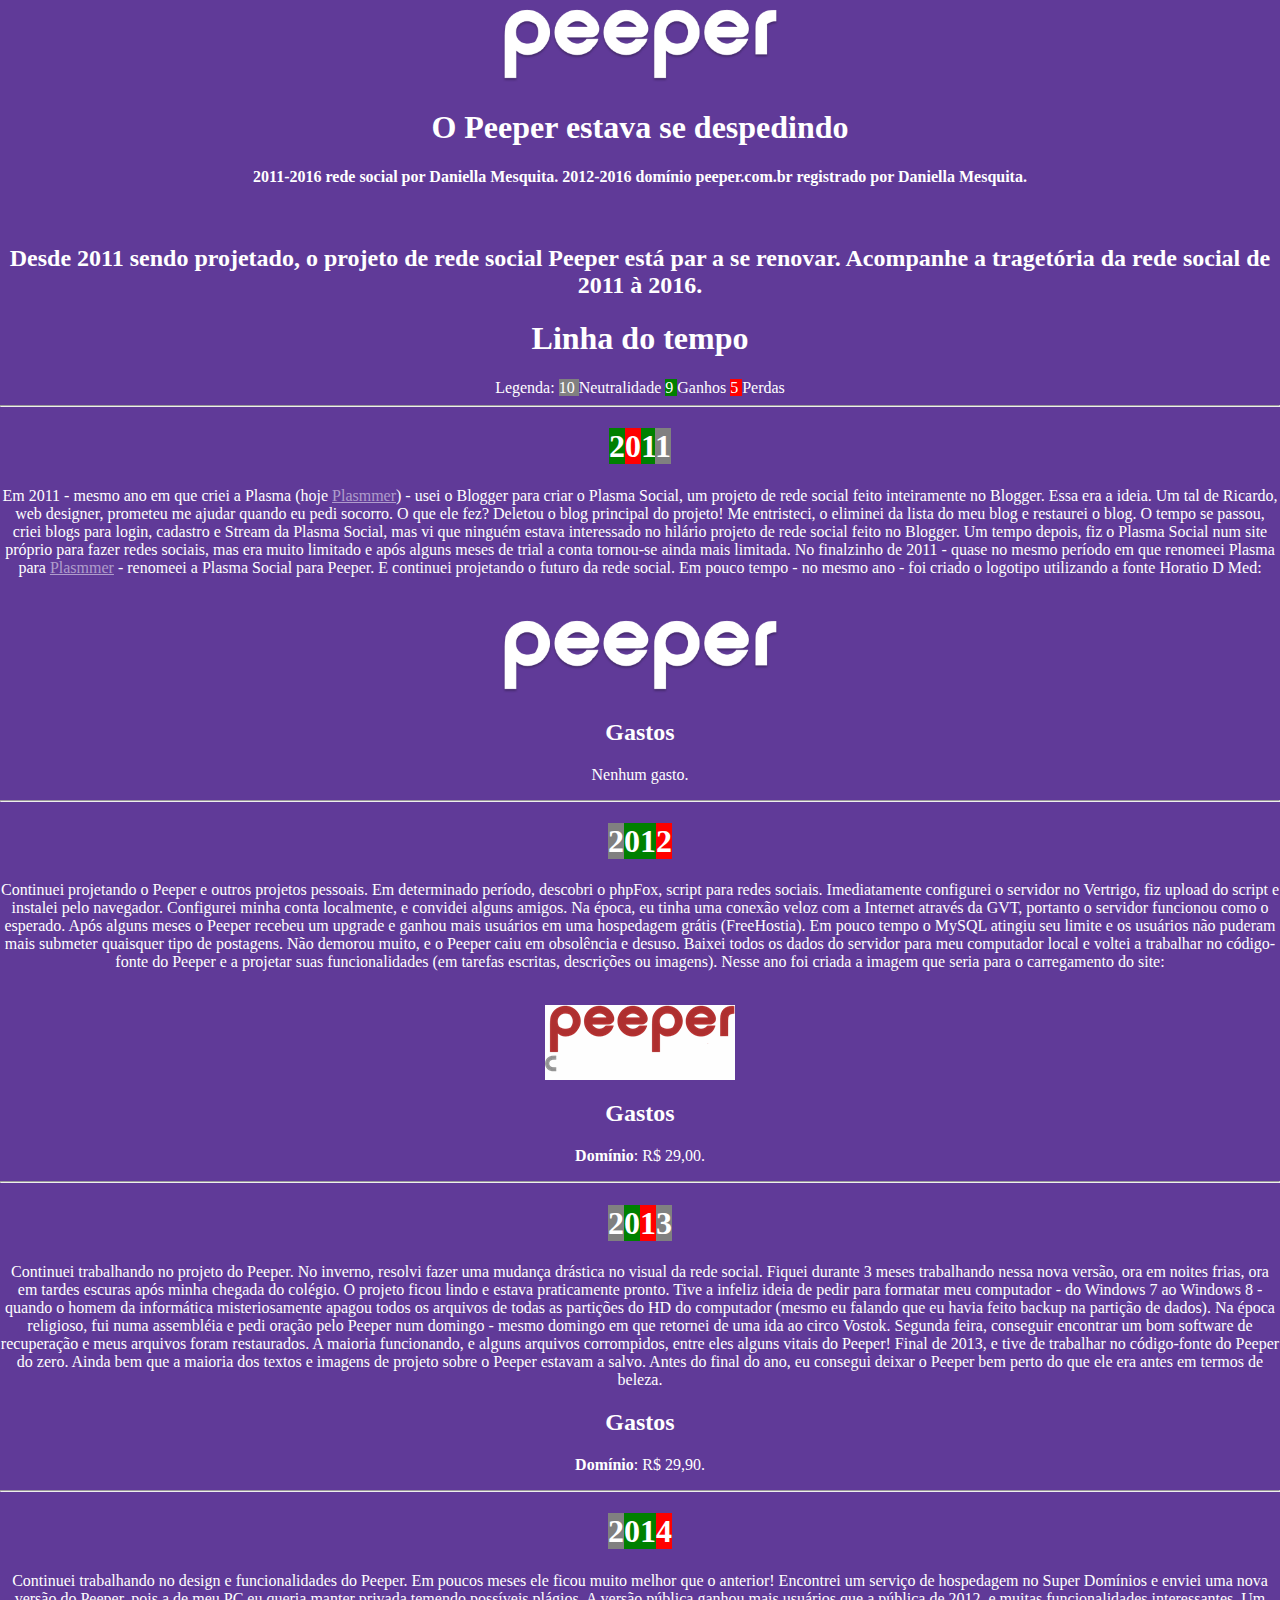
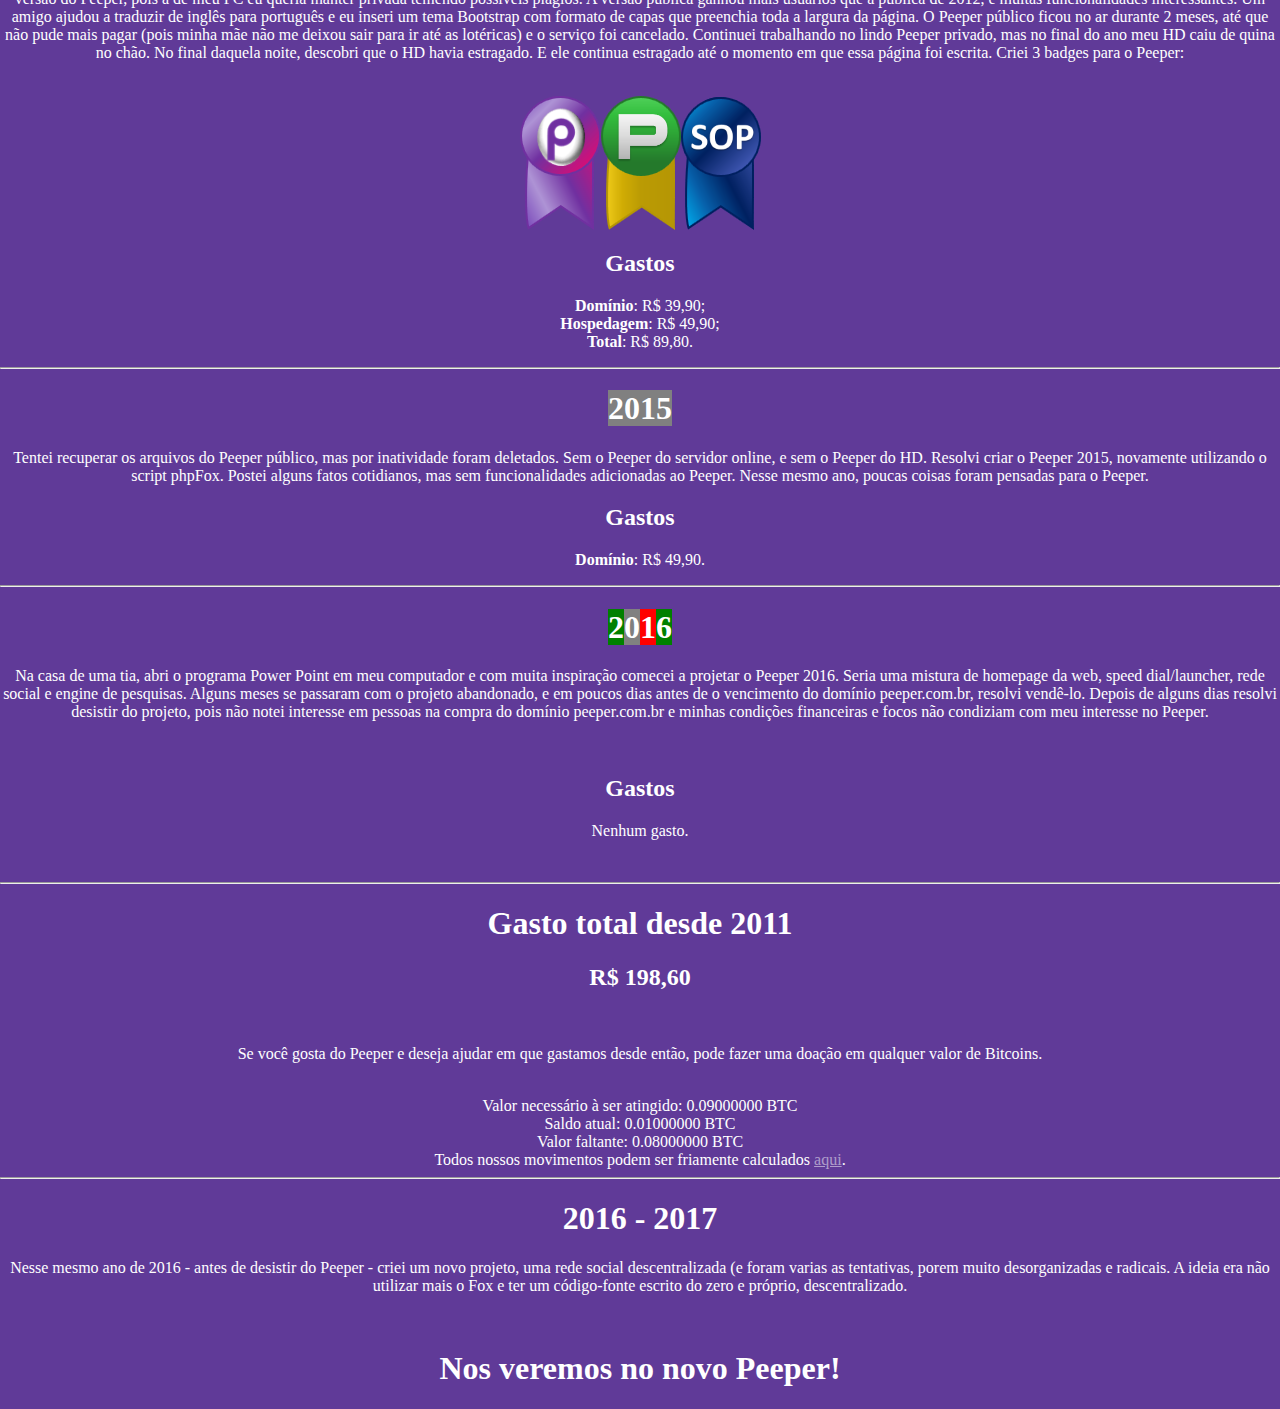
==== index.html @ cf6f202b "update index.html" ====
<html><head>
<meta http-equiv="content-type" content="text/html; charset=windows-1252">

<title>Peeper - rede social</title>
<link rel="shortcut icon" href="img/favicon.png">
<style type="text/css">
#onlyboot{position:absolute;background:#fff;width:100%;height:100%}body{background:#603A98;color:#fff;font-family:Segoe UI;-webkit-user-drag:none;-webkit-user-select:none;cursor:default;margin:0}img{-webkit-user-drag:none}a{color:rgba(255, 255, 255, 0.5)}a:hover{color:#fff}
</style>
<script>
  function afterboot()
  {
    var boot = document.getElementById('onlyboot');
    var bootdiv = document.getElementById('onlyboot');
    boot.remove(bootdiv)
  }
  window.onload=afterboot;
</script>
<link id="COINWIDGETCOM_STYLESHEET" rel="stylesheet" type="text/css" href="css/coin.css"></head>
<body>
<center><img src="img/logo.png"><h1>O Peeper estava se despedindo</h1><h4>2011-2016
 rede social por Daniella Mesquita. 
2012-2016 dom�nio peeper.com.br registrado por Daniella Mesquita.</h4>
<br><h2>Desde 2011 sendo projetado, o projeto de rede social Peeper est�
 par a se renovar. Acompanhe a traget�ria da rede social
 de 2011 � 2016.</h2>
<h1>Linha do tempo</h1><span>Legenda:</span>
<span style="background:gray"> 10 </span> Neutralidade <span style="background:green"> 9 </span> Ganhos 
<span style="background:red"> 5 </span> Perdas<hr>
<h1><span style="background:green">2</span><span style="background:red">0</span><span style="background:green">1</span><span style="background:gray">1</span></h1>
<p>Em 2011 - mesmo ano em que criei a Plasma (hoje <a href="https://github.com/Plasmmer">Plasmmer</a>)
 - usei o Blogger para criar o Plasma Social, um projeto de rede social 
feito inteiramente no Blogger. Essa era a ideia. Um tal de Ricardo, web 
designer, prometeu me ajudar quando eu pedi socorro. O que ele fez? 
Deletou o blog principal do projeto! Me entristeci, o eliminei da lista 
do meu blog e restaurei o blog. O tempo se passou, criei blogs para 
login, cadastro e Stream da Plasma Social, mas vi que ningu�m estava 
interessado no hil�rio projeto de rede social feito no Blogger. Um tempo
 depois, fiz o Plasma Social num site pr�prio para fazer redes sociais, 
mas era muito limitado e ap�s alguns meses de trial a conta tornou-se 
ainda mais limitada. No finalzinho de 2011 - quase no mesmo per�odo em 
que renomeei Plasma para <a href="http://plasmmer.com/">Plasmmer</a>
 - renomeei a Plasma Social para Peeper. E continuei projetando o futuro
 da rede social. Em pouco tempo - no mesmo ano - foi criado o logotipo 
utilizando a fonte Horatio D Med:</p><br><img src="img/logo.png"><br><h2>Gastos</h2><p>Nenhum gasto.</p>
<hr>
<h1><span style="background:gray">2</span><span style="background:green">01</span><span style="background:red">2</span></h1>
<p>Continuei projetando o Peeper e outros projetos pessoais. Em 
determinado per�odo, descobri o phpFox, script para redes sociais. 
Imediatamente configurei o servidor no Vertrigo, fiz upload do script e 
instalei pelo navegador. Configurei minha conta localmente, e convidei 
alguns amigos. Na �poca, eu tinha uma conex�o veloz com a Internet 
atrav�s da GVT, portanto o servidor funcionou como o esperado. Ap�s 
alguns meses o Peeper recebeu um upgrade e ganhou mais usu�rios em uma 
hospedagem gr�tis (FreeHostia). Em pouco tempo o MySQL atingiu seu 
limite e os usu�rios n�o puderam mais submeter quaisquer tipo de 
postagens. N�o demorou muito, e o Peeper caiu em obsol�ncia e desuso. 
Baixei todos os dados do servidor para meu computador local e voltei a 
trabalhar no c�digo-fonte do Peeper e a projetar suas funcionalidades 
(em tarefas escritas, descri��es ou imagens). Nesse ano foi criada a 
imagem que seria para o carregamento do site:</p><br><img src="img/loading.gif"><br><h2>Gastos</h2><p><b>Dom�nio</b>: R$ 29,00.</p>
<hr>
<h1><span style="background:gray">2</span><span style="background:green">0</span><span style="background:red">1</span><span style="background:gray">3</span></h1>
<p>Continuei trabalhando no projeto do Peeper. No inverno, resolvi fazer
 uma mudan�a dr�stica no visual da rede social. Fiquei durante 3 meses 
trabalhando nessa nova vers�o, ora em noites frias, ora em tardes 
escuras ap�s minha chegada do col�gio. O projeto ficou lindo e estava 
praticamente pronto. Tive a infeliz ideia de pedir para formatar meu 
computador - do Windows 7 ao Windows 8 - quando o homem da inform�tica 
misteriosamente apagou todos os arquivos de todas as parti��es do HD do 
computador (mesmo eu falando que eu havia feito backup na parti��o de 
dados). Na �poca religioso, fui numa assembl�ia e pedi ora��o pelo 
Peeper num domingo - mesmo domingo em que retornei de uma ida ao circo 
Vostok. Segunda feira, conseguir encontrar um bom software de 
recupera��o e meus arquivos foram restaurados. A maioria funcionando, e 
alguns arquivos corrompidos, entre eles alguns vitais do Peeper! Final 
de 2013, e tive de trabalhar no c�digo-fonte do Peeper do zero. Ainda 
bem que a maioria dos textos e imagens de projeto sobre o Peeper estavam
 a salvo. Antes do final do ano, eu consegui deixar o Peeper bem perto 
do que ele era antes em termos de beleza.</p><h2>Gastos</h2><p><b>Dom�nio</b>: R$ 29,90.</p>
<hr>
<h1><span style="background:gray">2</span><span style="background:green">01</span><span style="background:red">4</span></h1>
<p>Continuei trabalhando no design e funcionalidades do Peeper. Em 
poucos meses ele ficou muito melhor que o anterior! Encontrei um servi�o
 de hospedagem no Super Dom�nios e enviei uma nova vers�o do Peeper, 
pois a de meu PC eu queria manter privada temendo poss�veis pl�gios. A 
vers�o p�blica ganhou mais usu�rios que a p�blica de 2012, e muitas 
funcionalidades interessantes. Um amigo ajudou a traduzir de ingl�s para
 portugu�s e eu inseri um tema Bootstrap com formato de capas que 
preenchia toda a largura da p�gina. O Peeper p�blico ficou no ar durante
 2 meses, at� que n�o pude mais pagar (pois minha m�e n�o me deixou sair
 para ir at� as lot�ricas) e o servi�o foi cancelado. Continuei 
trabalhando no lindo Peeper privado, mas no final do ano meu HD caiu de 
quina no ch�o. No final daquela noite, descobri que o HD havia 
estragado. E ele continua estragado at� o momento em que essa p�gina foi
 escrita. Criei 3 badges para o Peeper:</p><br><img src="img/pioneerbadge.png"><img src="img/plasmmerbadge.png"><img src="img/sopbadge.png"><h2>Gastos</h2><p><b>Dom�nio</b>: R$ 39,90;<br><b>Hospedagem</b>: R$ 49,90;<br><b>Total</b>: R$ 89,80.</p>
<hr>
<h1><span style="background:gray">2015</span></h1>
<p>Tentei recuperar os arquivos do Peeper p�blico, mas por inatividade 
foram deletados. Sem o Peeper do servidor online, e sem o Peeper do HD. 
Resolvi criar o Peeper 2015, novamente utilizando o script phpFox. 
Postei alguns fatos cotidianos, mas sem funcionalidades adicionadas ao 
Peeper. Nesse mesmo ano, poucas coisas foram pensadas para o Peeper.</p><h2>Gastos</h2><p><b>Dom�nio</b>: R$ 49,90.</p>
<hr>
<h1><span style="background:green">2</span><span style="background:gray">0</span><span style="background:red">1</span><span style="background:green">6</span></h1>
<p>Na casa de uma tia, abri o programa Power Point em meu computador e 
com muita inspira��o comecei a projetar o Peeper 2016. Seria uma mistura
 de homepage da web, speed dial/launcher, rede social e engine de 
pesquisas. Alguns meses se passaram com o projeto abandonado, e em 
poucos dias antes de o vencimento do dom�nio peeper.com.br, resolvi 
vend�-lo. Depois de alguns dias resolvi desistir do projeto, pois n�o 
notei interesse em pessoas na compra do dom�nio peeper.com.br e minhas 
condi��es financeiras e focos n�o condiziam com meu interesse no Peeper.</p><br><h2>Gastos</h2><p>Nenhum gasto.</p><br><hr><h1>Gasto total desde 2011</h1><h2>R$ 198,60</h2><br><p>Se voc� gosta do Peeper e deseja ajudar em que gastamos desde ent�o, pode fazer uma doa��o em qualquer valor de Bitcoins.<br><script src="js/coin.js"></script>
		<script>
			CoinWidgetCom.go({
				wallet_address: '1PEEPc5hYwjbsZg5mRDvZqtomPYdgaPgaV',
				currency: 'bitcoin',
				counter: 'count',
				lbl_button: 'Donate',
				lbl_count: 'donations',
				lbl_amount: 'BTC',
				lbl_address: 'Use address below to donate. Thanks!',
				qrcode: true,
				alignment: 'bl',
				decimals: 8,
				size: "small",
				color: "light",
				countdownFrom: "0",
				element: "#coinwidget-bitcoin-1PEEPc5hYwjbsZg5mRDvZqtomPYdgaPgaV",
				onShow: function(){},
				onHide: function(){}
			});
		</script>
		</p><div id="coinwidget-bitcoin-1PEEPc5hYwjbsZg5mRDvZqtomPYdgaPgaV"><span data-coinwidget-instance="0" class="COINWIDGETCOM_CONTAINER COINWIDGETCOM_LIGHT COINWIDGETCOM_SMALL"><a class="COINWIDGETCOM_BUTTON_BITCOIN" href="#"><img alt="bitcoin | Blockr.io" src="img/icon_bitcoin.png"><span>Donate</span></a><span><img src="img/icon_loading.gif" width="16" height="11"></span></span></div><br>Valor necess�rio � ser atingido: 0.09000000 BTC<br>Saldo atual: 0.01000000 BTC<br>Valor faltante: 0.08000000 BTC<br>Todos nossos movimentos podem ser friamente calculados <a href="https://blockchain.info/address/1PEEPc5hYwjbsZg5mRDvZqtomPYdgaPgaV" target="blank">aqui</a>.<br><hr><h1>2016 - 2017</h1><p>Nesse
 mesmo ano de 2016 - antes de desistir do Peeper - criei um novo projeto, uma rede social descentralizada (e foram varias as tentativas, porem muito desorganizadas e radicais. A ideia era n�o utilizar mais o Fox e ter um c�digo-fonte escrito do zero e pr�prio, descentralizado.</p><br><h1>Nos veremos no novo Peeper!</h1>
 </center><script src="js/jquery.js" id="COINWIDGETCOM_JQUERY"></script>
---- css/coin.css ----
/**

MIT License (MIT)

Copyright (c) 2013 http://coinwidget.com/ 
Copyright (c) 2013 http://scotty.cc/
Copyright (c) 2014 http://blockr.io/

Permission is hereby granted, free of charge, to any person obtaining a copy
of this software and associated documentation files (the "Software"), to deal
in the Software without restriction, including without limitation the rights
to use, copy, modify, merge, publish, distribute, sublicense, and/or sell
copies of the Software, and to permit persons to whom the Software is
furnished to do so, subject to the following conditions:

The above copyright notice and this permission notice shall be included in
all copies or substantial portions of the Software.

THE SOFTWARE IS PROVIDED "AS IS", WITHOUT WARRANTY OF ANY KIND, EXPRESS OR
IMPLIED, INCLUDING BUT NOT LIMITED TO THE WARRANTIES OF MERCHANTABILITY,
FITNESS FOR A PARTICULAR PURPOSE AND NONINFRINGEMENT. IN NO EVENT SHALL THE
AUTHORS OR COPYRIGHT HOLDERS BE LIABLE FOR ANY CLAIM, DAMAGES OR OTHER
LIABILITY, WHETHER IN AN ACTION OF CONTRACT, TORT OR OTHERWISE, ARISING FROM,
OUT OF OR IN CONNECTION WITH THE SOFTWARE OR THE USE OR OTHER DEALINGS IN
THE SOFTWARE.

*/
/* button */
.COINWIDGETCOM_CONTAINER {
	display:inline-block;
	height:auto;
	font-family:arial;
}
/* Dark */
.COINWIDGETCOM_CONTAINER.COINWIDGETCOM_DARK > a {
	background:#03233A;
	color:#fff;
}
.COINWIDGETCOM_CONTAINER.COINWIDGETCOM_DARK > span {
	border-left:2px solid #deecf6;
	background:#05385d;
	color:#fff;
	position: relative;
}
.COINWIDGETCOM_CONTAINER.COINWIDGETCOM_DARK > span:after {
	border-right: 10px solid #05385d;
	border-top: 10px solid transparent;
	border-bottom: 10px solid transparent;
	content:"";
	position: absolute;
	z-index: 99999999990;
	top: 50%;
	left: -8px;
	margin-top: -10px;
}
.COINWIDGETCOM_CONTAINER.COINWIDGETCOM_DARK > span:before {
	border-right: 10px solid #deecf6;
	border-top: 10px solid transparent;
	border-bottom: 10px solid transparent;
	content:"";
	position: absolute;
	z-index: 99999999990;
	top: 50%;
	left: -10px;
	margin-top: -10px;
}
.COINWIDGETCOM_CONTAINER.COINWIDGETCOM_DARK > a:hover {
	background:#05385d;
}
/* Light */
.COINWIDGETCOM_CONTAINER.COINWIDGETCOM_LIGHT > a {
	background:#e2e2e2;
	color:#2e2e2e;
}
.COINWIDGETCOM_CONTAINER.COINWIDGETCOM_LIGHT > span {
	border-left:2px solid #bdbdbd;
	background:#f7f7f7;
	color:#2e2e2e;
	position: relative;
}
.COINWIDGETCOM_CONTAINER.COINWIDGETCOM_LIGHT > span:after {
	border-right: 10px solid #f7f7f7;
	border-top: 10px solid transparent;
	border-bottom: 10px solid transparent;
	content:"";
	position: absolute;
	z-index: 99999999990;
	top: 50%;
	left: -8px;
	margin-top: -10px;
}
.COINWIDGETCOM_CONTAINER.COINWIDGETCOM_LIGHT > span:before {
	border-right: 10px solid #bdbdbd;
	border-top: 10px solid transparent;
	border-bottom: 10px solid transparent;
	content:"";
	position: absolute;
	z-index: 99999999990;
	top: 50%;
	left: -10px;
	margin-top: -10px;
}
.COINWIDGETCOM_CONTAINER.COINWIDGETCOM_LIGHT > a:hover {
	background:#f7f7f7;
}
/* Small */
.COINWIDGETCOM_CONTAINER.COINWIDGETCOM_SMALL > a {
	font-size:11px;
	padding:5px 12px 5px 8px;
	line-height: 1.2em;
}
.COINWIDGETCOM_CONTAINER.COINWIDGETCOM_SMALL > span {
	padding:7px 9px 6px 6px;
	font-size:11px;
	line-height: 1.2em;
	z-index: 0;
}
/* Big */
.COINWIDGETCOM_CONTAINER.COINWIDGETCOM_BIG > a {
	font-size:15px;
	padding:10px 20px 10px 15px;
	line-height: 1.2em;
}
.COINWIDGETCOM_CONTAINER.COINWIDGETCOM_BIG > span {
	padding:11px 15px 10px 15px;
	font-size:15px;
	line-height: 1.2em;
}

.COINWIDGETCOM_CONTAINER > span,
.COINWIDGETCOM_CONTAINER > a {
	display:inline-block;
	vertical-align:middle;
}
.COINWIDGETCOM_CONTAINER > a > img,
.COINWIDGETCOM_CONTAINER > a > span {
	display:inline-block;
	vertical-align:middle;
}
.COINWIDGETCOM_CONTAINER > a > span {
	margin:0 3px;
	/* color:#fff; */
}
.COINWIDGETCOM_CONTAINER > span > img,
.COINWIDGETCOM_CONTAINER > a > img {
	margin:0!important;
	padding:0;
	border:0;
}

/* window */
.COINWIDGETCOM_WINDOW {
	position: fixed;
	left: 0;
	right: 0;
	top: 0;
	bottom: 0;
	min-height: 200px;
	overflow: auto;
	background: rgba(255,255,255);
	background: rgba(255,255,255,0.95);
}
/* window elements */
.BLOCKRWIDGET_FRAME{
	position:absolute;
	z-index:99999999998;
	padding:10px;
	width:300px;
	background:#03233A;
	font-family:arial;
	left: 50%;
	top: 20px;
	margin-bottom: 20px;
	margin-left: -160px;
	
	-webkit-box-sizing: content-box;
	-moz-box-sizing: content-box;
	box-sizing: content-box;
	
	-webkit-border-radius: 10px 0 10px 0;
	-moz-border-radius: 10px 0 10px 0;
	-o-border-radius: 10px 0 10px 0;
	border-radius:10px 0 10px 0;
}
.BLOCKRWIDGET_FRAME .COINWIDGET_ADDRESS {
	position:relative;
	z-index: 99999999990;
	margin-bottom:15px;
	padding:15px 0;
	border-bottom:1px solid rgba(63,93,116,0.7);
}

.BLOCKRWIDGET_FRAME > label {
	display:block;
	margin-bottom:0;
	padding-bottom:8px;
	width:100%;
	border-bottom:1px solid rgba(63,93,116,0.7);
	color:#fff;
	font-weight:normal;
	font-size:14px;
}
.COINWIDGET_ADDRESS .COINWIDGET_INPUT_ICON {
	top: 22px;
	left: -5px;
	position: absolute;
	z-index: 99999999990;
}
.COINWIDGET_ADDRESS > input {
	display:block;
	padding:4px 3px 4px 11px;
	width:260px;
	font-size:13px;
	box-sizing: border-box;
}

.BLOCKRWIDGET_FRAME > a.COINWIDGETCOM_CLOSER {
	position:absolute;
	top:0;
	right:0;
	color:#fff;
	padding: 3px 10px;
	text-decoration:none;
}
.BLOCKRWIDGET_FRAME > a.COINWIDGETCOM_CLOSER:hover {
	color:#aaa;
}
.COINWIDGET_ADDRESS > a img {
	margin:0;
	padding:0;
	border:none;
}
.COINWIDGET_ADDRESS > a.COINWIDGETCOM_WALLETURI {
	position:absolute;
	top:12px!important;
	right:0;
	left:auto!important;
}
.BLOCKRWIDGET_ADDRESS_INFO {
	margin-bottom: 10px;
}
.BLOCKRWIDGET_ADDRESS_INFO > .clear {
	clear: both;
}
.BLOCKRWIDGET_ADDRESS_INFO > span {
	display:block;
	float:left;
	margin-bottom:10px;
	padding:3px 0;
	min-height:35px;
	width:auto;
	color:#fff!important;
	text-align:left;
	text-transform:uppercase;
	font-size:17px;
}
.BLOCKRWIDGET_ADDRESS_INFO > span.end {
	padding-left:10px;
	margin-left: 10px;
	border-left:1px solid rgba(63,93,116,0.7);
}
.BLOCKRWIDGET_ADDRESS_INFO > span.COINWIDGETCOM_GOAL {
	padding-top:10px;
	margin-top: 10px;
	border-top:1px solid rgba(63,93,116,0.7);
	padding-bottom:7px;
	border-bottom:1px solid rgba(63,93,116,0.7);
	font-weight:normal;
	font-size:12px;
	line-height:13px;
	clear: both;
	width: 100%;
	min-height:inherit;
}
.BLOCKRWIDGET_ADDRESS_INFO > span.COINWIDGETCOM_GOAL > small {
	float: left;
	margin:0 10px 0 0;
	font-weight: bold;
}
.BLOCKRWIDGET_ADDRESS_INFO > span > small {
	display:block;
	margin-bottom:3px;
	font-weight:normal;
	font-size:12px;
	line-height:13px;
	color: #cbddea;
}
.BLOCKRWIDGET_CREDITS {
	margin-top:13px;
	padding-top:5px;
	border-top:1px solid rgba(63,93,116,0.7);
}
.BLOCKRWIDGET_FRAME > .BLOCKRWIDGET_QRCODE {
	text-align: center;
	background:#fff;
	padding: 20px 0;
	margin: 0 auto;
	position: relative;
	-webkit-border-radius: 3px;
	-moz-border-radius: 3px;
	-o-border-radius: 3px;
	border-radius:3px;
}
.BLOCKRWIDGET_FRAME > .BLOCKRWIDGET_QRCODE > .COINWIDGETCOM_QRCODE_LARGE {
	margin-left: 20px;
}
.BLOCKRWIDGET_FRAME > .BLOCKRWIDGET_QRCODE > .COINWIDGETCOM_PHONE {
	position: absolute;
	width: 29px;
	height: 39px;
	left: 0;
	top:0;
	z-index: 99999999990;
}
/*
     FILE ARCHIVED ON 00:10:06 Apr 22, 2017 AND RETRIEVED FROM THE
     INTERNET ARCHIVE ON 03:12:04 Mar 13, 2021.
     JAVASCRIPT APPENDED BY WAYBACK MACHINE, COPYRIGHT INTERNET ARCHIVE.

     ALL OTHER CONTENT MAY ALSO BE PROTECTED BY COPYRIGHT (17 U.S.C.
     SECTION 108(a)(3)).
*/
/*
playback timings (ms):
  captures_list: 239.511
  exclusion.robots: 0.078
  exclusion.robots.policy: 0.071
  RedisCDXSource: 2.352
  esindex: 0.008
  LoadShardBlock: 221.015 (3)
  PetaboxLoader3.datanode: 151.565 (5)
  CDXLines.iter: 13.479 (3)
  load_resource: 233.929 (2)
  PetaboxLoader3.resolve: 73.444 (2)
*/
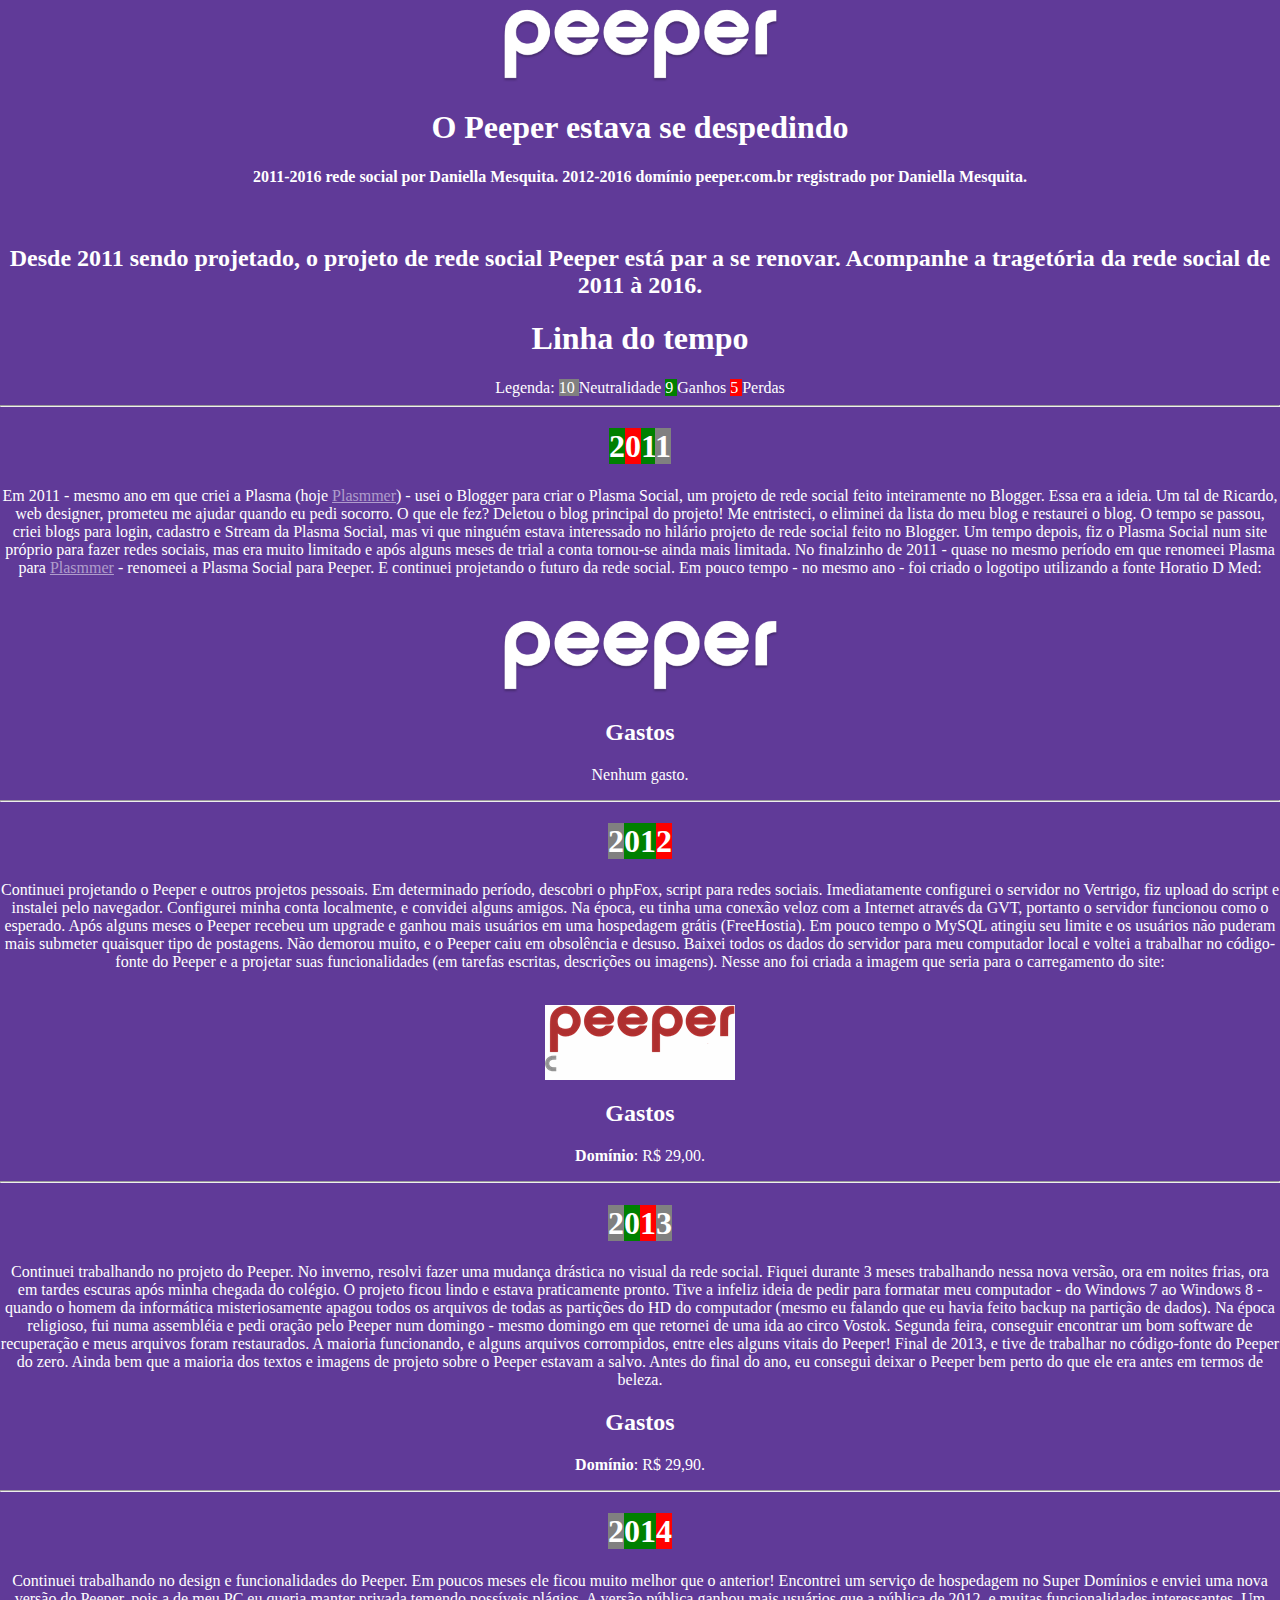
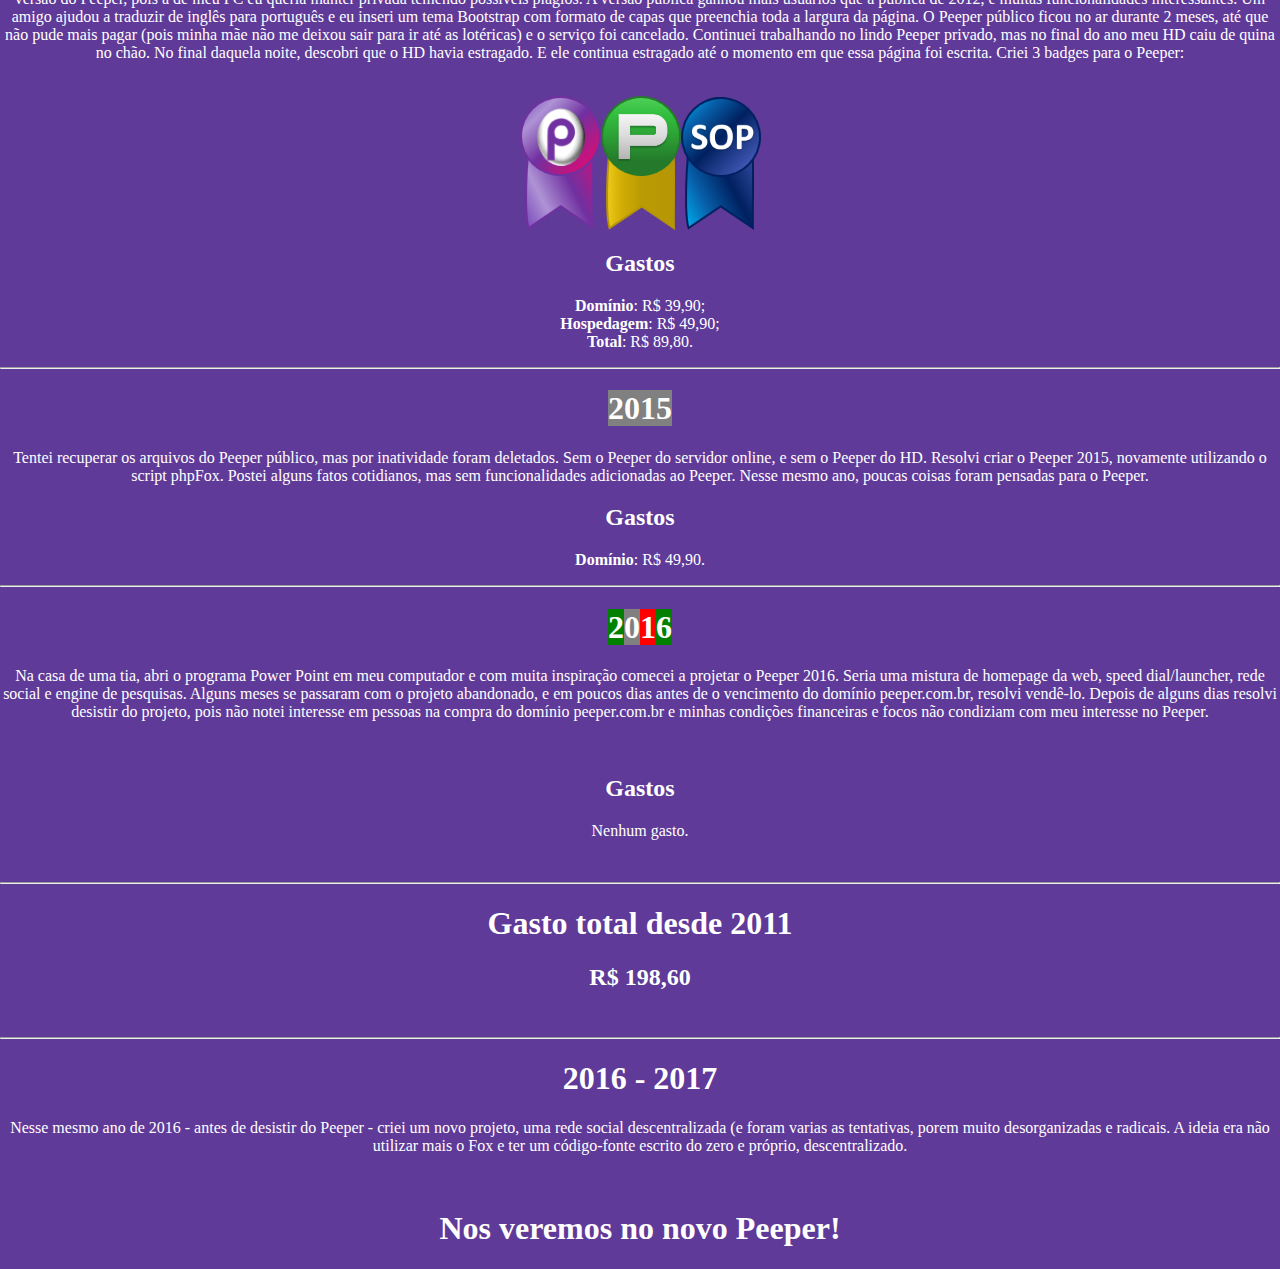
==== commit 2e89b003: "remove donation" ====
--- a/index.html
+++ b/index.html
@@ -15,7 +15,7 @@
   }
   window.onload=afterboot;
 </script>
-<link id="COINWIDGETCOM_STYLESHEET" rel="stylesheet" type="text/css" href="css/coin.css"></head>
+</head>
 <body>
 <center><img src="img/logo.png"><h1>O Peeper estava se despedindo</h1><h4>2011-2016
  rede social por Daniella Mesquita. 
@@ -109,27 +109,6 @@
 poucos dias antes de o vencimento do dom�nio peeper.com.br, resolvi 
 vend�-lo. Depois de alguns dias resolvi desistir do projeto, pois n�o 
 notei interesse em pessoas na compra do dom�nio peeper.com.br e minhas 
-condi��es financeiras e focos n�o condiziam com meu interesse no Peeper.</p><br><h2>Gastos</h2><p>Nenhum gasto.</p><br><hr><h1>Gasto total desde 2011</h1><h2>R$ 198,60</h2><br><p>Se voc� gosta do Peeper e deseja ajudar em que gastamos desde ent�o, pode fazer uma doa��o em qualquer valor de Bitcoins.<br><script src="js/coin.js"></script>
-		<script>
-			CoinWidgetCom.go({
-				wallet_address: '1PEEPc5hYwjbsZg5mRDvZqtomPYdgaPgaV',
-				currency: 'bitcoin',
-				counter: 'count',
-				lbl_button: 'Donate',
-				lbl_count: 'donations',
-				lbl_amount: 'BTC',
-				lbl_address: 'Use address below to donate. Thanks!',
-				qrcode: true,
-				alignment: 'bl',
-				decimals: 8,
-				size: "small",
-				color: "light",
-				countdownFrom: "0",
-				element: "#coinwidget-bitcoin-1PEEPc5hYwjbsZg5mRDvZqtomPYdgaPgaV",
-				onShow: function(){},
-				onHide: function(){}
-			});
-		</script>
-		</p><div id="coinwidget-bitcoin-1PEEPc5hYwjbsZg5mRDvZqtomPYdgaPgaV"><span data-coinwidget-instance="0" class="COINWIDGETCOM_CONTAINER COINWIDGETCOM_LIGHT COINWIDGETCOM_SMALL"><a class="COINWIDGETCOM_BUTTON_BITCOIN" href="#"><img alt="bitcoin | Blockr.io" src="img/icon_bitcoin.png"><span>Donate</span></a><span><img src="img/icon_loading.gif" width="16" height="11"></span></span></div><br>Valor necess�rio � ser atingido: 0.09000000 BTC<br>Saldo atual: 0.01000000 BTC<br>Valor faltante: 0.08000000 BTC<br>Todos nossos movimentos podem ser friamente calculados <a href="https://blockchain.info/address/1PEEPc5hYwjbsZg5mRDvZqtomPYdgaPgaV" target="blank">aqui</a>.<br><hr><h1>2016 - 2017</h1><p>Nesse
+condi��es financeiras e focos n�o condiziam com meu interesse no Peeper.</p><br><h2>Gastos</h2><p>Nenhum gasto.</p><br><hr><h1>Gasto total desde 2011</h1><h2>R$ 198,60</h2><br/><hr><h1>2016 - 2017</h1><p>Nesse
  mesmo ano de 2016 - antes de desistir do Peeper - criei um novo projeto, uma rede social descentralizada (e foram varias as tentativas, porem muito desorganizadas e radicais. A ideia era n�o utilizar mais o Fox e ter um c�digo-fonte escrito do zero e pr�prio, descentralizado.</p><br><h1>Nos veremos no novo Peeper!</h1>
- </center><script src="js/jquery.js" id="COINWIDGETCOM_JQUERY"></script>
+ </center>
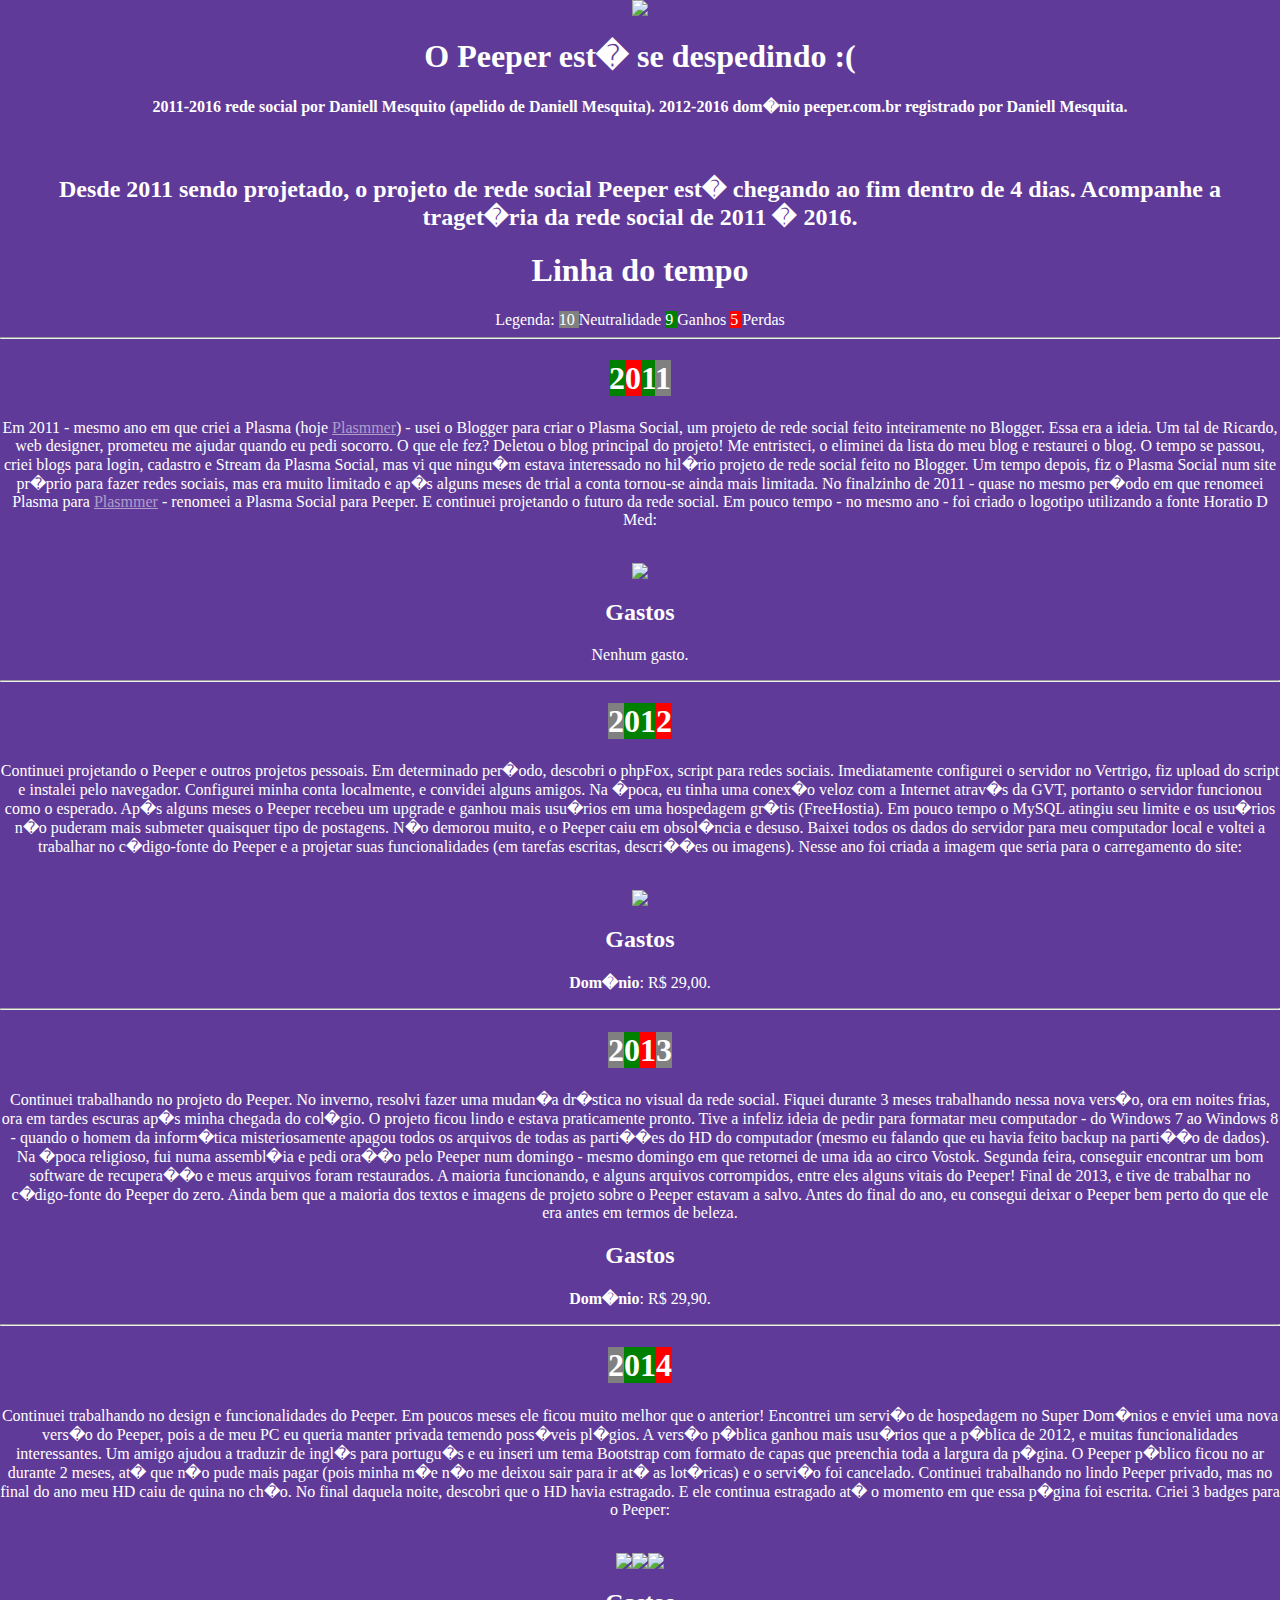
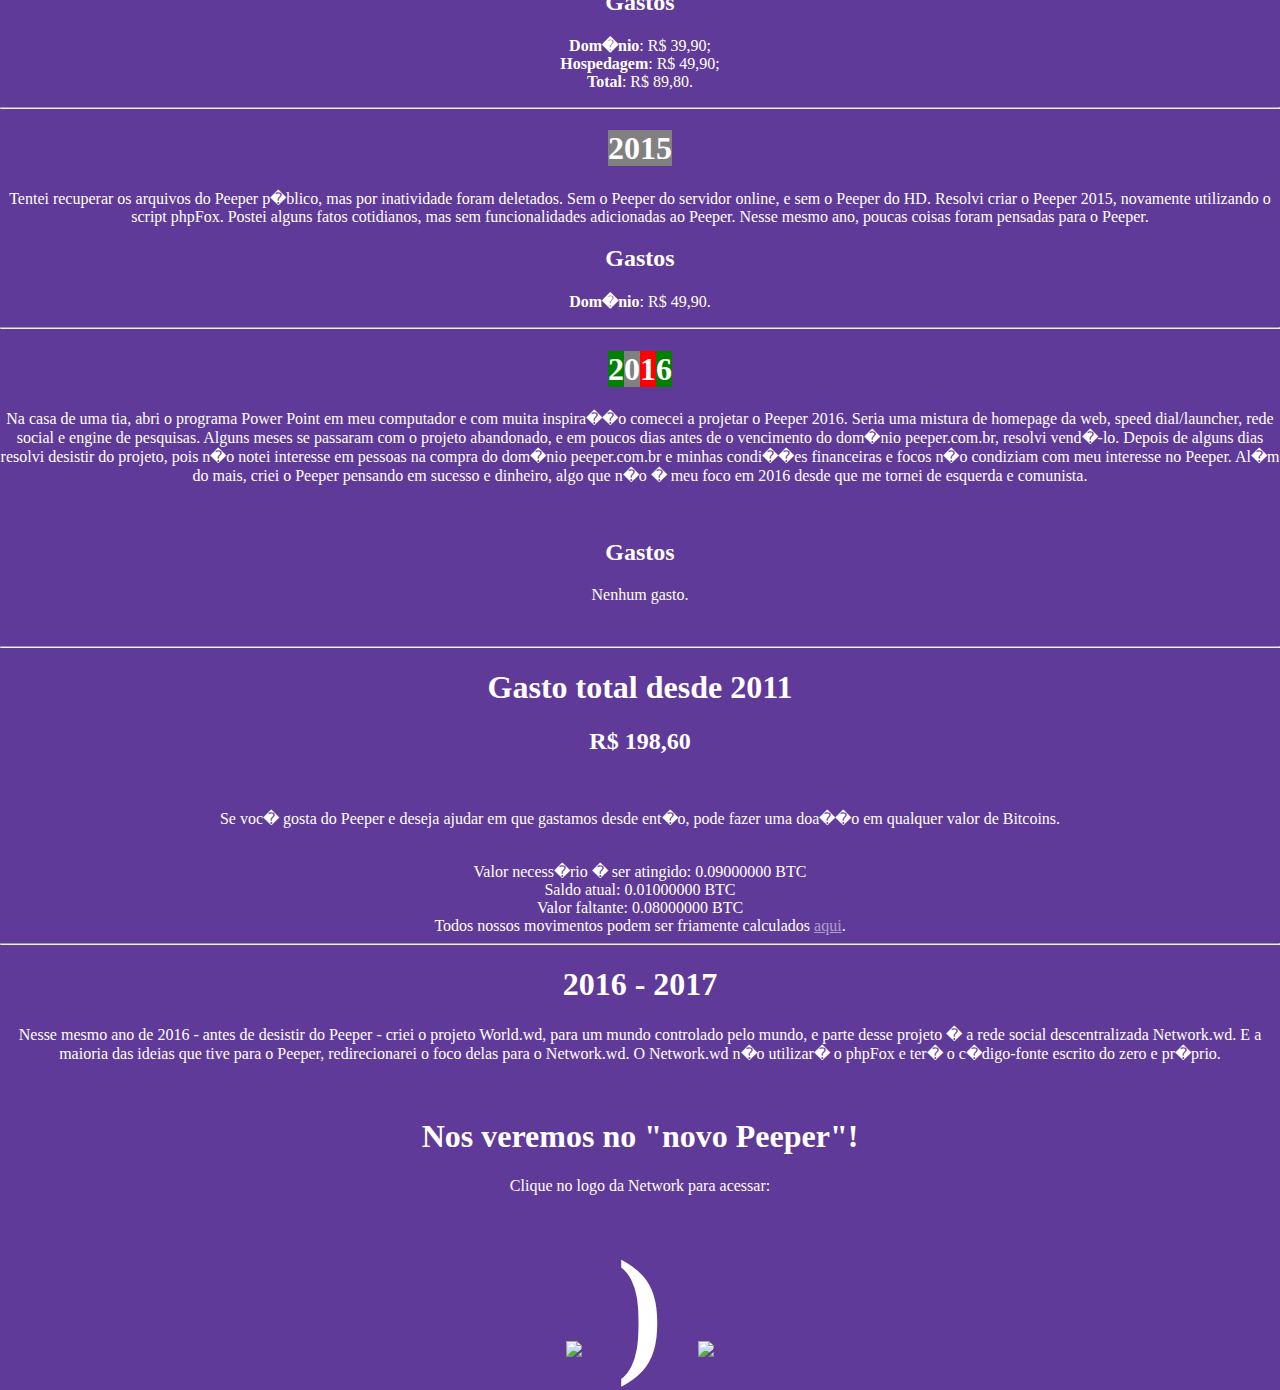
==== commit 80f1c3cc: "Preserve dates" ====
--- a/index.html
+++ b/index.html
@@ -1,8 +1,7 @@
-<html><head>
-<meta http-equiv="content-type" content="text/html; charset=windows-1252">
-
+<html>
+<head>
 <title>Peeper - rede social</title>
-<link rel="shortcut icon" href="img/favicon.png">
+<link rel="shortcut icon" href="http://peeper.plasmmer.com/img/favicon.png"/>
 <style type="text/css">
 #onlyboot{position:absolute;background:#fff;width:100%;height:100%}body{background:#603A98;color:#fff;font-family:Segoe UI;-webkit-user-drag:none;-webkit-user-select:none;cursor:default;margin:0}img{-webkit-user-drag:none}a{color:rgba(255, 255, 255, 0.5)}a:hover{color:#fff}
 </style>
@@ -15,100 +14,47 @@
   }
   window.onload=afterboot;
 </script>
-</head>
-<body>
-<center><img src="img/logo.png"><h1>O Peeper estava se despedindo</h1><h4>2011-2016
- rede social por Daniella Mesquita. 
-2012-2016 dom�nio peeper.com.br registrado por Daniella Mesquita.</h4>
-<br><h2>Desde 2011 sendo projetado, o projeto de rede social Peeper est�
- par a se renovar. Acompanhe a traget�ria da rede social
- de 2011 � 2016.</h2>
+</head><body><div id="onlyboot"><center><img src="http://peeper.plasmmer.com/img/loading.gif"></center></div><center><img src="http://peeper.plasmmer.com/img/logo.png"><h1>O Peeper est� se despedindo :(</h1><h4>2011-2016 rede social por Daniell Mesquito (apelido de Daniell Mesquita). 2012-2016 dom�nio peeper.com.br registrado por Daniell Mesquita.</h4>
+<br><h2>Desde 2011 sendo projetado, o projeto de rede social Peeper est� chegando ao fim dentro de 4 dias. Acompanhe a traget�ria da rede social de 2011 � 2016.</h2>
 <h1>Linha do tempo</h1><span>Legenda:</span>
 <span style="background:gray"> 10 </span> Neutralidade <span style="background:green"> 9 </span> Ganhos 
 <span style="background:red"> 5 </span> Perdas<hr>
 <h1><span style="background:green">2</span><span style="background:red">0</span><span style="background:green">1</span><span style="background:gray">1</span></h1>
-<p>Em 2011 - mesmo ano em que criei a Plasma (hoje <a href="https://github.com/Plasmmer">Plasmmer</a>)
- - usei o Blogger para criar o Plasma Social, um projeto de rede social 
-feito inteiramente no Blogger. Essa era a ideia. Um tal de Ricardo, web 
-designer, prometeu me ajudar quando eu pedi socorro. O que ele fez? 
-Deletou o blog principal do projeto! Me entristeci, o eliminei da lista 
-do meu blog e restaurei o blog. O tempo se passou, criei blogs para 
-login, cadastro e Stream da Plasma Social, mas vi que ningu�m estava 
-interessado no hil�rio projeto de rede social feito no Blogger. Um tempo
- depois, fiz o Plasma Social num site pr�prio para fazer redes sociais, 
-mas era muito limitado e ap�s alguns meses de trial a conta tornou-se 
-ainda mais limitada. No finalzinho de 2011 - quase no mesmo per�odo em 
-que renomeei Plasma para <a href="http://plasmmer.com/">Plasmmer</a>
- - renomeei a Plasma Social para Peeper. E continuei projetando o futuro
- da rede social. Em pouco tempo - no mesmo ano - foi criado o logotipo 
-utilizando a fonte Horatio D Med:</p><br><img src="img/logo.png"><br><h2>Gastos</h2><p>Nenhum gasto.</p>
+<p>Em 2011 - mesmo ano em que criei a Plasma (hoje <a href="https://github.com/Plasmmer">Plasmmer</a>) - usei o Blogger para criar o Plasma Social, um projeto de rede social feito inteiramente no Blogger. Essa era a ideia. Um tal de Ricardo, web designer, prometeu me ajudar quando eu pedi socorro. O que ele fez? Deletou o blog principal do projeto! Me entristeci, o eliminei da lista do meu blog e restaurei o blog. O tempo se passou, criei blogs para login, cadastro e Stream da Plasma Social, mas vi que ningu�m estava interessado no hil�rio projeto de rede social feito no Blogger. Um tempo depois, fiz o Plasma Social num site pr�prio para fazer redes sociais, mas era muito limitado e ap�s alguns meses de trial a conta tornou-se ainda mais limitada. No finalzinho de 2011 - quase no mesmo per�odo em que renomeei Plasma para <a href="http://plasmmer.com/">Plasmmer</a> - renomeei a Plasma Social para Peeper. E continuei projetando o futuro da rede social. Em pouco tempo - no mesmo ano - foi criado o logotipo utilizando a fonte Horatio D Med:</p><br/><img src="http://peeper.plasmmer.com/img/logo.png"><br/><h2>Gastos</h2><p>Nenhum gasto.</p>
 <hr>
 <h1><span style="background:gray">2</span><span style="background:green">01</span><span style="background:red">2</span></h1>
-<p>Continuei projetando o Peeper e outros projetos pessoais. Em 
-determinado per�odo, descobri o phpFox, script para redes sociais. 
-Imediatamente configurei o servidor no Vertrigo, fiz upload do script e 
-instalei pelo navegador. Configurei minha conta localmente, e convidei 
-alguns amigos. Na �poca, eu tinha uma conex�o veloz com a Internet 
-atrav�s da GVT, portanto o servidor funcionou como o esperado. Ap�s 
-alguns meses o Peeper recebeu um upgrade e ganhou mais usu�rios em uma 
-hospedagem gr�tis (FreeHostia). Em pouco tempo o MySQL atingiu seu 
-limite e os usu�rios n�o puderam mais submeter quaisquer tipo de 
-postagens. N�o demorou muito, e o Peeper caiu em obsol�ncia e desuso. 
-Baixei todos os dados do servidor para meu computador local e voltei a 
-trabalhar no c�digo-fonte do Peeper e a projetar suas funcionalidades 
-(em tarefas escritas, descri��es ou imagens). Nesse ano foi criada a 
-imagem que seria para o carregamento do site:</p><br><img src="img/loading.gif"><br><h2>Gastos</h2><p><b>Dom�nio</b>: R$ 29,00.</p>
+<p>Continuei projetando o Peeper e outros projetos pessoais. Em determinado per�odo, descobri o phpFox, script para redes sociais. Imediatamente configurei o servidor no Vertrigo, fiz upload do script e instalei pelo navegador. Configurei minha conta localmente, e convidei alguns amigos. Na �poca, eu tinha uma conex�o veloz com a Internet atrav�s da GVT, portanto o servidor funcionou como o esperado. Ap�s alguns meses o Peeper recebeu um upgrade e ganhou mais usu�rios em uma hospedagem gr�tis (FreeHostia). Em pouco tempo o MySQL atingiu seu limite e os usu�rios n�o puderam mais submeter quaisquer tipo de postagens. N�o demorou muito, e o Peeper caiu em obsol�ncia e desuso. Baixei todos os dados do servidor para meu computador local e voltei a trabalhar no c�digo-fonte do Peeper e a projetar suas funcionalidades (em tarefas escritas, descri��es ou imagens). Nesse ano foi criada a imagem que seria para o carregamento do site:</p><br/><img src="http://peeper.plasmmer.com/img/loading.gif"><br/><h2>Gastos</h2><p><b>Dom�nio</b>: R$ 29,00.</p>
 <hr>
 <h1><span style="background:gray">2</span><span style="background:green">0</span><span style="background:red">1</span><span style="background:gray">3</span></h1>
-<p>Continuei trabalhando no projeto do Peeper. No inverno, resolvi fazer
- uma mudan�a dr�stica no visual da rede social. Fiquei durante 3 meses 
-trabalhando nessa nova vers�o, ora em noites frias, ora em tardes 
-escuras ap�s minha chegada do col�gio. O projeto ficou lindo e estava 
-praticamente pronto. Tive a infeliz ideia de pedir para formatar meu 
-computador - do Windows 7 ao Windows 8 - quando o homem da inform�tica 
-misteriosamente apagou todos os arquivos de todas as parti��es do HD do 
-computador (mesmo eu falando que eu havia feito backup na parti��o de 
-dados). Na �poca religioso, fui numa assembl�ia e pedi ora��o pelo 
-Peeper num domingo - mesmo domingo em que retornei de uma ida ao circo 
-Vostok. Segunda feira, conseguir encontrar um bom software de 
-recupera��o e meus arquivos foram restaurados. A maioria funcionando, e 
-alguns arquivos corrompidos, entre eles alguns vitais do Peeper! Final 
-de 2013, e tive de trabalhar no c�digo-fonte do Peeper do zero. Ainda 
-bem que a maioria dos textos e imagens de projeto sobre o Peeper estavam
- a salvo. Antes do final do ano, eu consegui deixar o Peeper bem perto 
-do que ele era antes em termos de beleza.</p><h2>Gastos</h2><p><b>Dom�nio</b>: R$ 29,90.</p>
+<p>Continuei trabalhando no projeto do Peeper. No inverno, resolvi fazer uma mudan�a dr�stica no visual da rede social. Fiquei durante 3 meses trabalhando nessa nova vers�o, ora em noites frias, ora em tardes escuras ap�s minha chegada do col�gio. O projeto ficou lindo e estava praticamente pronto. Tive a infeliz ideia de pedir para formatar meu computador - do Windows 7 ao Windows 8 - quando o homem da inform�tica misteriosamente apagou todos os arquivos de todas as parti��es do HD do computador (mesmo eu falando que eu havia feito backup na parti��o de dados). Na �poca religioso, fui numa assembl�ia e pedi ora��o pelo Peeper num domingo - mesmo domingo em que retornei de uma ida ao circo Vostok. Segunda feira, conseguir encontrar um bom software de recupera��o e meus arquivos foram restaurados. A maioria funcionando, e alguns arquivos corrompidos, entre eles alguns vitais do Peeper! Final de 2013, e tive de trabalhar no c�digo-fonte do Peeper do zero. Ainda bem que a maioria dos textos e imagens de projeto sobre o Peeper estavam a salvo. Antes do final do ano, eu consegui deixar o Peeper bem perto do que ele era antes em termos de beleza.</p><h2>Gastos</h2><p><b>Dom�nio</b>: R$ 29,90.</p>
 <hr>
 <h1><span style="background:gray">2</span><span style="background:green">01</span><span style="background:red">4</span></h1>
-<p>Continuei trabalhando no design e funcionalidades do Peeper. Em 
-poucos meses ele ficou muito melhor que o anterior! Encontrei um servi�o
- de hospedagem no Super Dom�nios e enviei uma nova vers�o do Peeper, 
-pois a de meu PC eu queria manter privada temendo poss�veis pl�gios. A 
-vers�o p�blica ganhou mais usu�rios que a p�blica de 2012, e muitas 
-funcionalidades interessantes. Um amigo ajudou a traduzir de ingl�s para
- portugu�s e eu inseri um tema Bootstrap com formato de capas que 
-preenchia toda a largura da p�gina. O Peeper p�blico ficou no ar durante
- 2 meses, at� que n�o pude mais pagar (pois minha m�e n�o me deixou sair
- para ir at� as lot�ricas) e o servi�o foi cancelado. Continuei 
-trabalhando no lindo Peeper privado, mas no final do ano meu HD caiu de 
-quina no ch�o. No final daquela noite, descobri que o HD havia 
-estragado. E ele continua estragado at� o momento em que essa p�gina foi
- escrita. Criei 3 badges para o Peeper:</p><br><img src="img/pioneerbadge.png"><img src="img/plasmmerbadge.png"><img src="img/sopbadge.png"><h2>Gastos</h2><p><b>Dom�nio</b>: R$ 39,90;<br><b>Hospedagem</b>: R$ 49,90;<br><b>Total</b>: R$ 89,80.</p>
+<p>Continuei trabalhando no design e funcionalidades do Peeper. Em poucos meses ele ficou muito melhor que o anterior! Encontrei um servi�o de hospedagem no Super Dom�nios e enviei uma nova vers�o do Peeper, pois a de meu PC eu queria manter privada temendo poss�veis pl�gios. A vers�o p�blica ganhou mais usu�rios que a p�blica de 2012, e muitas funcionalidades interessantes. Um amigo ajudou a traduzir de ingl�s para portugu�s e eu inseri um tema Bootstrap com formato de capas que preenchia toda a largura da p�gina. O Peeper p�blico ficou no ar durante 2 meses, at� que n�o pude mais pagar (pois minha m�e n�o me deixou sair para ir at� as lot�ricas) e o servi�o foi cancelado. Continuei trabalhando no lindo Peeper privado, mas no final do ano meu HD caiu de quina no ch�o. No final daquela noite, descobri que o HD havia estragado. E ele continua estragado at� o momento em que essa p�gina foi escrita. Criei 3 badges para o Peeper:</p><br/><img src="http://peeper.plasmmer.com/img/pioneerbadge.png"><img src="http://peeper.plasmmer.com/img/plasmmerbadge.png"><img src="http://peeper.plasmmer.com/img/sopbadge.png"><h2>Gastos</h2><p><b>Dom�nio</b>: R$ 39,90;<br/><b>Hospedagem</b>: R$ 49,90;<br/><b>Total</b>: R$ 89,80.</p>
 <hr>
 <h1><span style="background:gray">2015</span></h1>
-<p>Tentei recuperar os arquivos do Peeper p�blico, mas por inatividade 
-foram deletados. Sem o Peeper do servidor online, e sem o Peeper do HD. 
-Resolvi criar o Peeper 2015, novamente utilizando o script phpFox. 
-Postei alguns fatos cotidianos, mas sem funcionalidades adicionadas ao 
-Peeper. Nesse mesmo ano, poucas coisas foram pensadas para o Peeper.</p><h2>Gastos</h2><p><b>Dom�nio</b>: R$ 49,90.</p>
+<p>Tentei recuperar os arquivos do Peeper p�blico, mas por inatividade foram deletados. Sem o Peeper do servidor online, e sem o Peeper do HD. Resolvi criar o Peeper 2015, novamente utilizando o script phpFox. Postei alguns fatos cotidianos, mas sem funcionalidades adicionadas ao Peeper. Nesse mesmo ano, poucas coisas foram pensadas para o Peeper.</p><h2>Gastos</h2><p><b>Dom�nio</b>: R$ 49,90.</p>
 <hr>
 <h1><span style="background:green">2</span><span style="background:gray">0</span><span style="background:red">1</span><span style="background:green">6</span></h1>
-<p>Na casa de uma tia, abri o programa Power Point em meu computador e 
-com muita inspira��o comecei a projetar o Peeper 2016. Seria uma mistura
- de homepage da web, speed dial/launcher, rede social e engine de 
-pesquisas. Alguns meses se passaram com o projeto abandonado, e em 
-poucos dias antes de o vencimento do dom�nio peeper.com.br, resolvi 
-vend�-lo. Depois de alguns dias resolvi desistir do projeto, pois n�o 
-notei interesse em pessoas na compra do dom�nio peeper.com.br e minhas 
-condi��es financeiras e focos n�o condiziam com meu interesse no Peeper.</p><br><h2>Gastos</h2><p>Nenhum gasto.</p><br><hr><h1>Gasto total desde 2011</h1><h2>R$ 198,60</h2><br/><hr><h1>2016 - 2017</h1><p>Nesse
- mesmo ano de 2016 - antes de desistir do Peeper - criei um novo projeto, uma rede social descentralizada (e foram varias as tentativas, porem muito desorganizadas e radicais. A ideia era n�o utilizar mais o Fox e ter um c�digo-fonte escrito do zero e pr�prio, descentralizado.</p><br><h1>Nos veremos no novo Peeper!</h1>
- </center>
+<p>Na casa de uma tia, abri o programa Power Point em meu computador e com muita inspira��o comecei a projetar o Peeper 2016. Seria uma mistura de homepage da web, speed dial/launcher, rede social e engine de pesquisas. Alguns meses se passaram com o projeto abandonado, e em poucos dias antes de o vencimento do dom�nio peeper.com.br, resolvi vend�-lo. Depois de alguns dias resolvi desistir do projeto, pois n�o notei interesse em pessoas na compra do dom�nio peeper.com.br e minhas condi��es financeiras e focos n�o condiziam com meu interesse no Peeper. Al�m do mais, criei o Peeper pensando em sucesso e dinheiro, algo que n�o � meu foco em 2016 desde que me tornei de esquerda e comunista.</p><br/><h2>Gastos</h2><p>Nenhum gasto.</p><br/><hr/><h1>Gasto total desde 2011</h1><h2>R$ 198,60</h2><br/><p>Se voc� gosta do Peeper e deseja ajudar em que gastamos desde ent�o, pode fazer uma doa��o em qualquer valor de Bitcoins.</br><script src="//blockr.io/js_external/coinwidget/coin.js"></script>
+		<script>
+			CoinWidgetCom.go({
+				wallet_address: '1PEEPc5hYwjbsZg5mRDvZqtomPYdgaPgaV',
+				currency: 'bitcoin',
+				counter: 'count',
+				lbl_button: 'Donate',
+				lbl_count: 'donations',
+				lbl_amount: 'BTC',
+				lbl_address: 'Use address below to donate. Thanks!',
+				qrcode: true,
+				alignment: 'bl',
+				decimals: 8,
+				size: "small",
+				color: "light",
+				countdownFrom: "0",
+				element: "#coinwidget-bitcoin-1PEEPc5hYwjbsZg5mRDvZqtomPYdgaPgaV",
+				onShow: function(){},
+				onHide: function(){}
+			});
+		</script>
+		<div id="coinwidget-bitcoin-1PEEPc5hYwjbsZg5mRDvZqtomPYdgaPgaV"></div></br>Valor necess�rio � ser atingido: 0.09000000 BTC<br/>Saldo atual: 0.01000000 BTC<br/>Valor faltante: 0.08000000 BTC<br/>Todos nossos movimentos podem ser friamente calculados <a href="https://blockchain.info/address/1PEEPc5hYwjbsZg5mRDvZqtomPYdgaPgaV" target="blank">aqui</a>.<br/><hr/><h1>2016 - 2017</h1><p>Nesse mesmo ano de 2016 - antes de desistir do Peeper - criei o projeto World.wd, para um mundo controlado pelo mundo, e parte desse projeto � a rede social descentralizada Network.wd. E a maioria das ideias que tive para o Peeper, redirecionarei o foco delas para o Network.wd. O Network.wd n�o utilizar� o phpFox e ter� o c�digo-fonte escrito do zero e pr�prio.</p><br><h1>Nos veremos no "novo Peeper"!</h1><p>Clique no logo da Network para acessar:</p></br><img src="http://peeper.plasmmer.com/img/logo.png" style="display:inline"><div style="display:inline;font-weight:bold;font-size:140px"> ) </div><a href="https://github.com/World-wd/Network.wd"><img src="https://api.blockai.com/v1/registrations/bkOE6b/preview"></a></center>
+</body></html>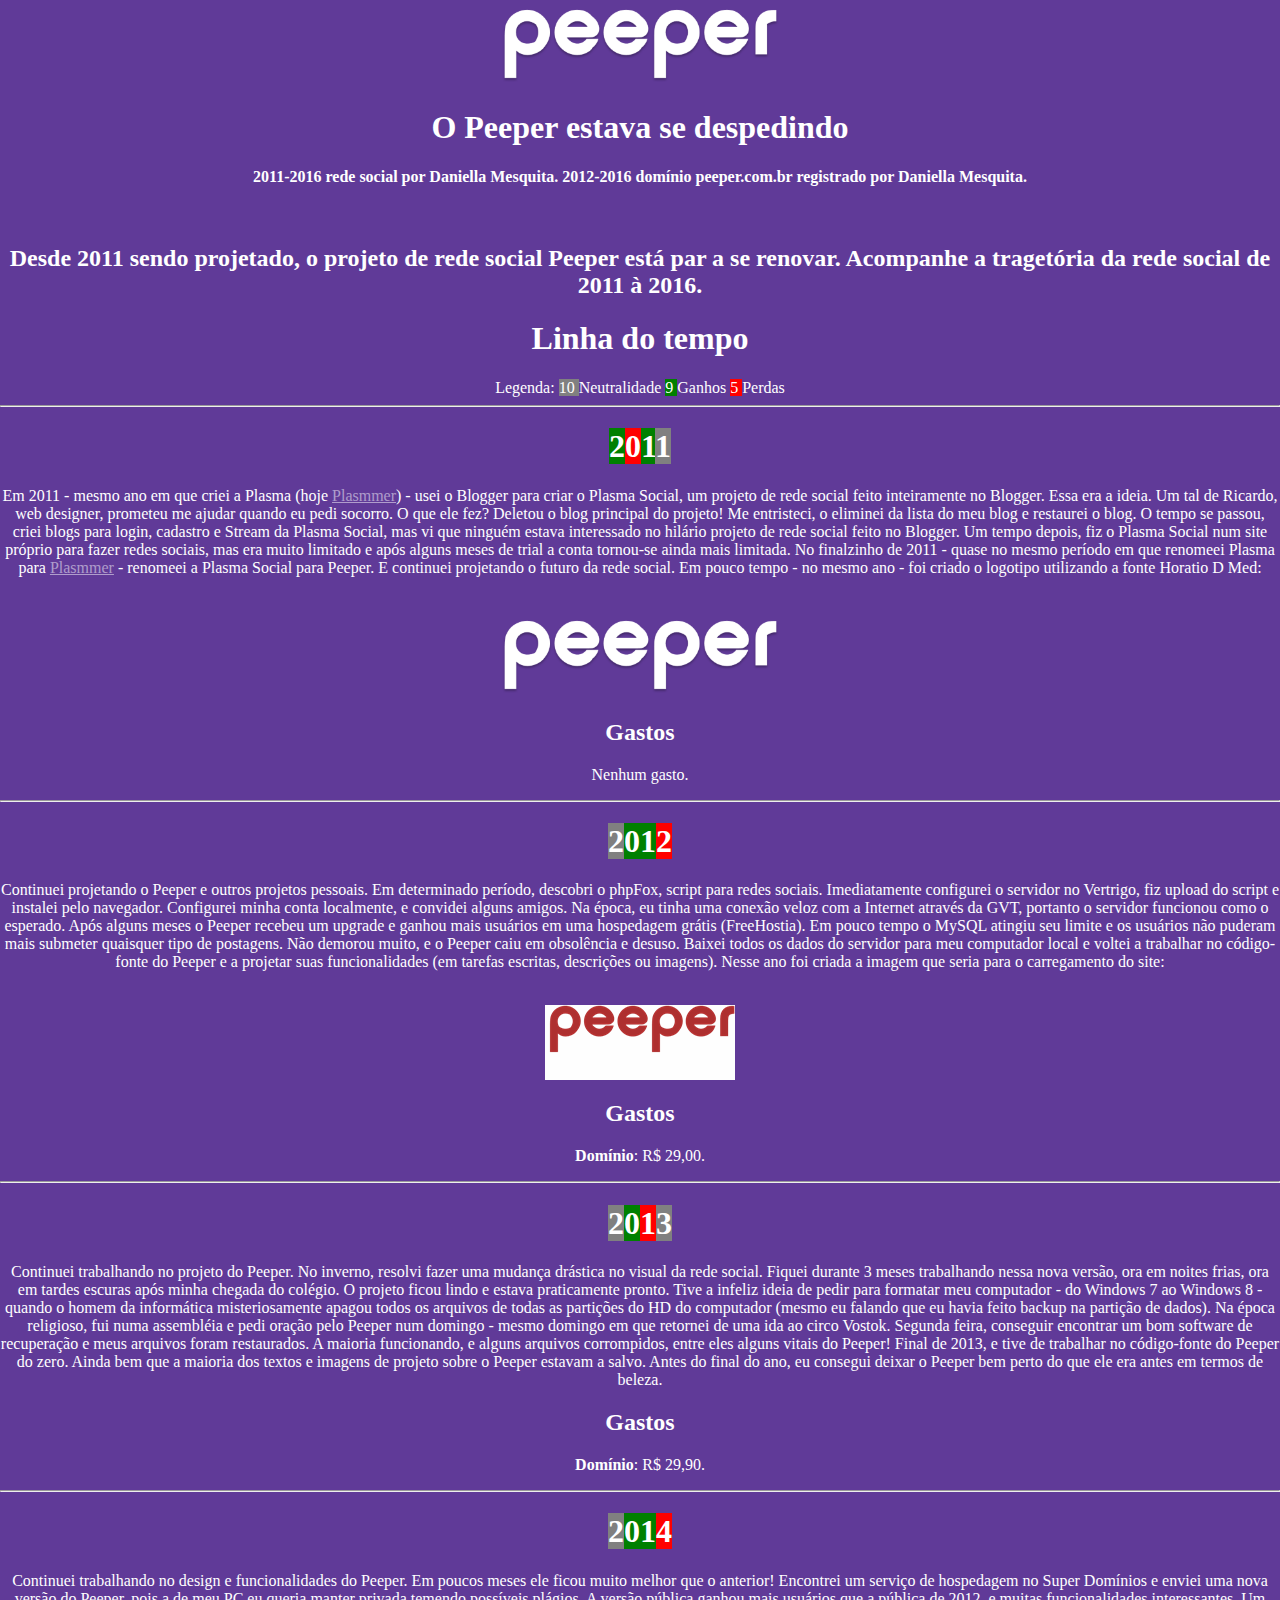
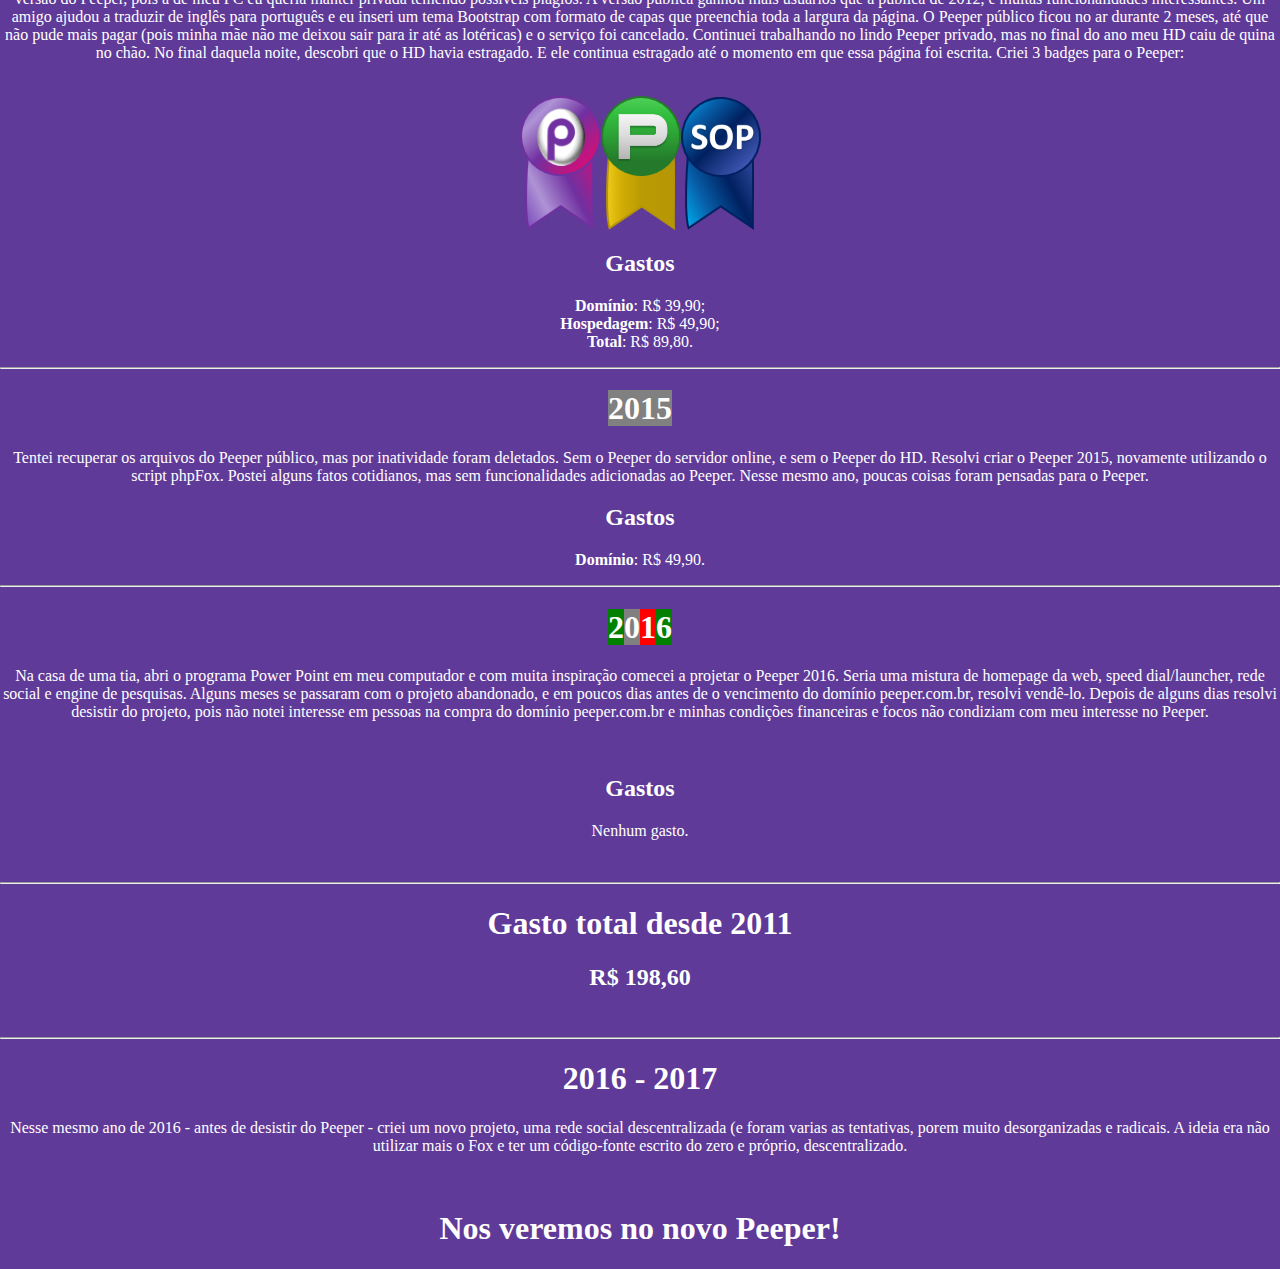
==== commit 75805866: "Complement previous commit" ====
--- a/index.html
+++ b/index.html
@@ -1,7 +1,8 @@
-<html>
-<head>
+<html><head>
+<meta http-equiv="content-type" content="text/html; charset=windows-1252">
+
 <title>Peeper - rede social</title>
-<link rel="shortcut icon" href="http://peeper.plasmmer.com/img/favicon.png"/>
+<link rel="shortcut icon" href="img/favicon.png">
 <style type="text/css">
 #onlyboot{position:absolute;background:#fff;width:100%;height:100%}body{background:#603A98;color:#fff;font-family:Segoe UI;-webkit-user-drag:none;-webkit-user-select:none;cursor:default;margin:0}img{-webkit-user-drag:none}a{color:rgba(255, 255, 255, 0.5)}a:hover{color:#fff}
 </style>
@@ -14,47 +15,100 @@
   }
   window.onload=afterboot;
 </script>
-</head><body><div id="onlyboot"><center><img src="http://peeper.plasmmer.com/img/loading.gif"></center></div><center><img src="http://peeper.plasmmer.com/img/logo.png"><h1>O Peeper est� se despedindo :(</h1><h4>2011-2016 rede social por Daniell Mesquito (apelido de Daniell Mesquita). 2012-2016 dom�nio peeper.com.br registrado por Daniell Mesquita.</h4>
-<br><h2>Desde 2011 sendo projetado, o projeto de rede social Peeper est� chegando ao fim dentro de 4 dias. Acompanhe a traget�ria da rede social de 2011 � 2016.</h2>
+</head>
+<body>
+<center><img src="img/logo.png"><h1>O Peeper estava se despedindo</h1><h4>2011-2016
+ rede social por Daniella Mesquita. 
+2012-2016 dom�nio peeper.com.br registrado por Daniella Mesquita.</h4>
+<br><h2>Desde 2011 sendo projetado, o projeto de rede social Peeper est�
+ par a se renovar. Acompanhe a traget�ria da rede social
+ de 2011 � 2016.</h2>
 <h1>Linha do tempo</h1><span>Legenda:</span>
 <span style="background:gray"> 10 </span> Neutralidade <span style="background:green"> 9 </span> Ganhos 
 <span style="background:red"> 5 </span> Perdas<hr>
 <h1><span style="background:green">2</span><span style="background:red">0</span><span style="background:green">1</span><span style="background:gray">1</span></h1>
-<p>Em 2011 - mesmo ano em que criei a Plasma (hoje <a href="https://github.com/Plasmmer">Plasmmer</a>) - usei o Blogger para criar o Plasma Social, um projeto de rede social feito inteiramente no Blogger. Essa era a ideia. Um tal de Ricardo, web designer, prometeu me ajudar quando eu pedi socorro. O que ele fez? Deletou o blog principal do projeto! Me entristeci, o eliminei da lista do meu blog e restaurei o blog. O tempo se passou, criei blogs para login, cadastro e Stream da Plasma Social, mas vi que ningu�m estava interessado no hil�rio projeto de rede social feito no Blogger. Um tempo depois, fiz o Plasma Social num site pr�prio para fazer redes sociais, mas era muito limitado e ap�s alguns meses de trial a conta tornou-se ainda mais limitada. No finalzinho de 2011 - quase no mesmo per�odo em que renomeei Plasma para <a href="http://plasmmer.com/">Plasmmer</a> - renomeei a Plasma Social para Peeper. E continuei projetando o futuro da rede social. Em pouco tempo - no mesmo ano - foi criado o logotipo utilizando a fonte Horatio D Med:</p><br/><img src="http://peeper.plasmmer.com/img/logo.png"><br/><h2>Gastos</h2><p>Nenhum gasto.</p>
+<p>Em 2011 - mesmo ano em que criei a Plasma (hoje <a href="https://github.com/Plasmmer">Plasmmer</a>)
+ - usei o Blogger para criar o Plasma Social, um projeto de rede social 
+feito inteiramente no Blogger. Essa era a ideia. Um tal de Ricardo, web 
+designer, prometeu me ajudar quando eu pedi socorro. O que ele fez? 
+Deletou o blog principal do projeto! Me entristeci, o eliminei da lista 
+do meu blog e restaurei o blog. O tempo se passou, criei blogs para 
+login, cadastro e Stream da Plasma Social, mas vi que ningu�m estava 
+interessado no hil�rio projeto de rede social feito no Blogger. Um tempo
+ depois, fiz o Plasma Social num site pr�prio para fazer redes sociais, 
+mas era muito limitado e ap�s alguns meses de trial a conta tornou-se 
+ainda mais limitada. No finalzinho de 2011 - quase no mesmo per�odo em 
+que renomeei Plasma para <a href="http://plasmmer.com/">Plasmmer</a>
+ - renomeei a Plasma Social para Peeper. E continuei projetando o futuro
+ da rede social. Em pouco tempo - no mesmo ano - foi criado o logotipo 
+utilizando a fonte Horatio D Med:</p><br><img src="img/logo.png"><br><h2>Gastos</h2><p>Nenhum gasto.</p>
 <hr>
 <h1><span style="background:gray">2</span><span style="background:green">01</span><span style="background:red">2</span></h1>
-<p>Continuei projetando o Peeper e outros projetos pessoais. Em determinado per�odo, descobri o phpFox, script para redes sociais. Imediatamente configurei o servidor no Vertrigo, fiz upload do script e instalei pelo navegador. Configurei minha conta localmente, e convidei alguns amigos. Na �poca, eu tinha uma conex�o veloz com a Internet atrav�s da GVT, portanto o servidor funcionou como o esperado. Ap�s alguns meses o Peeper recebeu um upgrade e ganhou mais usu�rios em uma hospedagem gr�tis (FreeHostia). Em pouco tempo o MySQL atingiu seu limite e os usu�rios n�o puderam mais submeter quaisquer tipo de postagens. N�o demorou muito, e o Peeper caiu em obsol�ncia e desuso. Baixei todos os dados do servidor para meu computador local e voltei a trabalhar no c�digo-fonte do Peeper e a projetar suas funcionalidades (em tarefas escritas, descri��es ou imagens). Nesse ano foi criada a imagem que seria para o carregamento do site:</p><br/><img src="http://peeper.plasmmer.com/img/loading.gif"><br/><h2>Gastos</h2><p><b>Dom�nio</b>: R$ 29,00.</p>
+<p>Continuei projetando o Peeper e outros projetos pessoais. Em 
+determinado per�odo, descobri o phpFox, script para redes sociais. 
+Imediatamente configurei o servidor no Vertrigo, fiz upload do script e 
+instalei pelo navegador. Configurei minha conta localmente, e convidei 
+alguns amigos. Na �poca, eu tinha uma conex�o veloz com a Internet 
+atrav�s da GVT, portanto o servidor funcionou como o esperado. Ap�s 
+alguns meses o Peeper recebeu um upgrade e ganhou mais usu�rios em uma 
+hospedagem gr�tis (FreeHostia). Em pouco tempo o MySQL atingiu seu 
+limite e os usu�rios n�o puderam mais submeter quaisquer tipo de 
+postagens. N�o demorou muito, e o Peeper caiu em obsol�ncia e desuso. 
+Baixei todos os dados do servidor para meu computador local e voltei a 
+trabalhar no c�digo-fonte do Peeper e a projetar suas funcionalidades 
+(em tarefas escritas, descri��es ou imagens). Nesse ano foi criada a 
+imagem que seria para o carregamento do site:</p><br><img src="img/loading.gif"><br><h2>Gastos</h2><p><b>Dom�nio</b>: R$ 29,00.</p>
 <hr>
 <h1><span style="background:gray">2</span><span style="background:green">0</span><span style="background:red">1</span><span style="background:gray">3</span></h1>
-<p>Continuei trabalhando no projeto do Peeper. No inverno, resolvi fazer uma mudan�a dr�stica no visual da rede social. Fiquei durante 3 meses trabalhando nessa nova vers�o, ora em noites frias, ora em tardes escuras ap�s minha chegada do col�gio. O projeto ficou lindo e estava praticamente pronto. Tive a infeliz ideia de pedir para formatar meu computador - do Windows 7 ao Windows 8 - quando o homem da inform�tica misteriosamente apagou todos os arquivos de todas as parti��es do HD do computador (mesmo eu falando que eu havia feito backup na parti��o de dados). Na �poca religioso, fui numa assembl�ia e pedi ora��o pelo Peeper num domingo - mesmo domingo em que retornei de uma ida ao circo Vostok. Segunda feira, conseguir encontrar um bom software de recupera��o e meus arquivos foram restaurados. A maioria funcionando, e alguns arquivos corrompidos, entre eles alguns vitais do Peeper! Final de 2013, e tive de trabalhar no c�digo-fonte do Peeper do zero. Ainda bem que a maioria dos textos e imagens de projeto sobre o Peeper estavam a salvo. Antes do final do ano, eu consegui deixar o Peeper bem perto do que ele era antes em termos de beleza.</p><h2>Gastos</h2><p><b>Dom�nio</b>: R$ 29,90.</p>
+<p>Continuei trabalhando no projeto do Peeper. No inverno, resolvi fazer
+ uma mudan�a dr�stica no visual da rede social. Fiquei durante 3 meses 
+trabalhando nessa nova vers�o, ora em noites frias, ora em tardes 
+escuras ap�s minha chegada do col�gio. O projeto ficou lindo e estava 
+praticamente pronto. Tive a infeliz ideia de pedir para formatar meu 
+computador - do Windows 7 ao Windows 8 - quando o homem da inform�tica 
+misteriosamente apagou todos os arquivos de todas as parti��es do HD do 
+computador (mesmo eu falando que eu havia feito backup na parti��o de 
+dados). Na �poca religioso, fui numa assembl�ia e pedi ora��o pelo 
+Peeper num domingo - mesmo domingo em que retornei de uma ida ao circo 
+Vostok. Segunda feira, conseguir encontrar um bom software de 
+recupera��o e meus arquivos foram restaurados. A maioria funcionando, e 
+alguns arquivos corrompidos, entre eles alguns vitais do Peeper! Final 
+de 2013, e tive de trabalhar no c�digo-fonte do Peeper do zero. Ainda 
+bem que a maioria dos textos e imagens de projeto sobre o Peeper estavam
+ a salvo. Antes do final do ano, eu consegui deixar o Peeper bem perto 
+do que ele era antes em termos de beleza.</p><h2>Gastos</h2><p><b>Dom�nio</b>: R$ 29,90.</p>
 <hr>
 <h1><span style="background:gray">2</span><span style="background:green">01</span><span style="background:red">4</span></h1>
-<p>Continuei trabalhando no design e funcionalidades do Peeper. Em poucos meses ele ficou muito melhor que o anterior! Encontrei um servi�o de hospedagem no Super Dom�nios e enviei uma nova vers�o do Peeper, pois a de meu PC eu queria manter privada temendo poss�veis pl�gios. A vers�o p�blica ganhou mais usu�rios que a p�blica de 2012, e muitas funcionalidades interessantes. Um amigo ajudou a traduzir de ingl�s para portugu�s e eu inseri um tema Bootstrap com formato de capas que preenchia toda a largura da p�gina. O Peeper p�blico ficou no ar durante 2 meses, at� que n�o pude mais pagar (pois minha m�e n�o me deixou sair para ir at� as lot�ricas) e o servi�o foi cancelado. Continuei trabalhando no lindo Peeper privado, mas no final do ano meu HD caiu de quina no ch�o. No final daquela noite, descobri que o HD havia estragado. E ele continua estragado at� o momento em que essa p�gina foi escrita. Criei 3 badges para o Peeper:</p><br/><img src="http://peeper.plasmmer.com/img/pioneerbadge.png"><img src="http://peeper.plasmmer.com/img/plasmmerbadge.png"><img src="http://peeper.plasmmer.com/img/sopbadge.png"><h2>Gastos</h2><p><b>Dom�nio</b>: R$ 39,90;<br/><b>Hospedagem</b>: R$ 49,90;<br/><b>Total</b>: R$ 89,80.</p>
+<p>Continuei trabalhando no design e funcionalidades do Peeper. Em 
+poucos meses ele ficou muito melhor que o anterior! Encontrei um servi�o
+ de hospedagem no Super Dom�nios e enviei uma nova vers�o do Peeper, 
+pois a de meu PC eu queria manter privada temendo poss�veis pl�gios. A 
+vers�o p�blica ganhou mais usu�rios que a p�blica de 2012, e muitas 
+funcionalidades interessantes. Um amigo ajudou a traduzir de ingl�s para
+ portugu�s e eu inseri um tema Bootstrap com formato de capas que 
+preenchia toda a largura da p�gina. O Peeper p�blico ficou no ar durante
+ 2 meses, at� que n�o pude mais pagar (pois minha m�e n�o me deixou sair
+ para ir at� as lot�ricas) e o servi�o foi cancelado. Continuei 
+trabalhando no lindo Peeper privado, mas no final do ano meu HD caiu de 
+quina no ch�o. No final daquela noite, descobri que o HD havia 
+estragado. E ele continua estragado at� o momento em que essa p�gina foi
+ escrita. Criei 3 badges para o Peeper:</p><br><img src="img/pioneerbadge.png"><img src="img/plasmmerbadge.png"><img src="img/sopbadge.png"><h2>Gastos</h2><p><b>Dom�nio</b>: R$ 39,90;<br><b>Hospedagem</b>: R$ 49,90;<br><b>Total</b>: R$ 89,80.</p>
 <hr>
 <h1><span style="background:gray">2015</span></h1>
-<p>Tentei recuperar os arquivos do Peeper p�blico, mas por inatividade foram deletados. Sem o Peeper do servidor online, e sem o Peeper do HD. Resolvi criar o Peeper 2015, novamente utilizando o script phpFox. Postei alguns fatos cotidianos, mas sem funcionalidades adicionadas ao Peeper. Nesse mesmo ano, poucas coisas foram pensadas para o Peeper.</p><h2>Gastos</h2><p><b>Dom�nio</b>: R$ 49,90.</p>
+<p>Tentei recuperar os arquivos do Peeper p�blico, mas por inatividade 
+foram deletados. Sem o Peeper do servidor online, e sem o Peeper do HD. 
+Resolvi criar o Peeper 2015, novamente utilizando o script phpFox. 
+Postei alguns fatos cotidianos, mas sem funcionalidades adicionadas ao 
+Peeper. Nesse mesmo ano, poucas coisas foram pensadas para o Peeper.</p><h2>Gastos</h2><p><b>Dom�nio</b>: R$ 49,90.</p>
 <hr>
 <h1><span style="background:green">2</span><span style="background:gray">0</span><span style="background:red">1</span><span style="background:green">6</span></h1>
-<p>Na casa de uma tia, abri o programa Power Point em meu computador e com muita inspira��o comecei a projetar o Peeper 2016. Seria uma mistura de homepage da web, speed dial/launcher, rede social e engine de pesquisas. Alguns meses se passaram com o projeto abandonado, e em poucos dias antes de o vencimento do dom�nio peeper.com.br, resolvi vend�-lo. Depois de alguns dias resolvi desistir do projeto, pois n�o notei interesse em pessoas na compra do dom�nio peeper.com.br e minhas condi��es financeiras e focos n�o condiziam com meu interesse no Peeper. Al�m do mais, criei o Peeper pensando em sucesso e dinheiro, algo que n�o � meu foco em 2016 desde que me tornei de esquerda e comunista.</p><br/><h2>Gastos</h2><p>Nenhum gasto.</p><br/><hr/><h1>Gasto total desde 2011</h1><h2>R$ 198,60</h2><br/><p>Se voc� gosta do Peeper e deseja ajudar em que gastamos desde ent�o, pode fazer uma doa��o em qualquer valor de Bitcoins.</br><script src="//blockr.io/js_external/coinwidget/coin.js"></script>
-		<script>
-			CoinWidgetCom.go({
-				wallet_address: '1PEEPc5hYwjbsZg5mRDvZqtomPYdgaPgaV',
-				currency: 'bitcoin',
-				counter: 'count',
-				lbl_button: 'Donate',
-				lbl_count: 'donations',
-				lbl_amount: 'BTC',
-				lbl_address: 'Use address below to donate. Thanks!',
-				qrcode: true,
-				alignment: 'bl',
-				decimals: 8,
-				size: "small",
-				color: "light",
-				countdownFrom: "0",
-				element: "#coinwidget-bitcoin-1PEEPc5hYwjbsZg5mRDvZqtomPYdgaPgaV",
-				onShow: function(){},
-				onHide: function(){}
-			});
-		</script>
-		<div id="coinwidget-bitcoin-1PEEPc5hYwjbsZg5mRDvZqtomPYdgaPgaV"></div></br>Valor necess�rio � ser atingido: 0.09000000 BTC<br/>Saldo atual: 0.01000000 BTC<br/>Valor faltante: 0.08000000 BTC<br/>Todos nossos movimentos podem ser friamente calculados <a href="https://blockchain.info/address/1PEEPc5hYwjbsZg5mRDvZqtomPYdgaPgaV" target="blank">aqui</a>.<br/><hr/><h1>2016 - 2017</h1><p>Nesse mesmo ano de 2016 - antes de desistir do Peeper - criei o projeto World.wd, para um mundo controlado pelo mundo, e parte desse projeto � a rede social descentralizada Network.wd. E a maioria das ideias que tive para o Peeper, redirecionarei o foco delas para o Network.wd. O Network.wd n�o utilizar� o phpFox e ter� o c�digo-fonte escrito do zero e pr�prio.</p><br><h1>Nos veremos no "novo Peeper"!</h1><p>Clique no logo da Network para acessar:</p></br><img src="http://peeper.plasmmer.com/img/logo.png" style="display:inline"><div style="display:inline;font-weight:bold;font-size:140px"> ) </div><a href="https://github.com/World-wd/Network.wd"><img src="https://api.blockai.com/v1/registrations/bkOE6b/preview"></a></center>
-</body></html>+<p>Na casa de uma tia, abri o programa Power Point em meu computador e 
+com muita inspira��o comecei a projetar o Peeper 2016. Seria uma mistura
+ de homepage da web, speed dial/launcher, rede social e engine de 
+pesquisas. Alguns meses se passaram com o projeto abandonado, e em 
+poucos dias antes de o vencimento do dom�nio peeper.com.br, resolvi 
+vend�-lo. Depois de alguns dias resolvi desistir do projeto, pois n�o 
+notei interesse em pessoas na compra do dom�nio peeper.com.br e minhas 
+condi��es financeiras e focos n�o condiziam com meu interesse no Peeper.</p><br><h2>Gastos</h2><p>Nenhum gasto.</p><br><hr><h1>Gasto total desde 2011</h1><h2>R$ 198,60</h2><br/><hr><h1>2016 - 2017</h1><p>Nesse
+ mesmo ano de 2016 - antes de desistir do Peeper - criei um novo projeto, uma rede social descentralizada (e foram varias as tentativas, porem muito desorganizadas e radicais. A ideia era n�o utilizar mais o Fox e ter um c�digo-fonte escrito do zero e pr�prio, descentralizado.</p><br><h1>Nos veremos no novo Peeper!</h1>
+ </center>
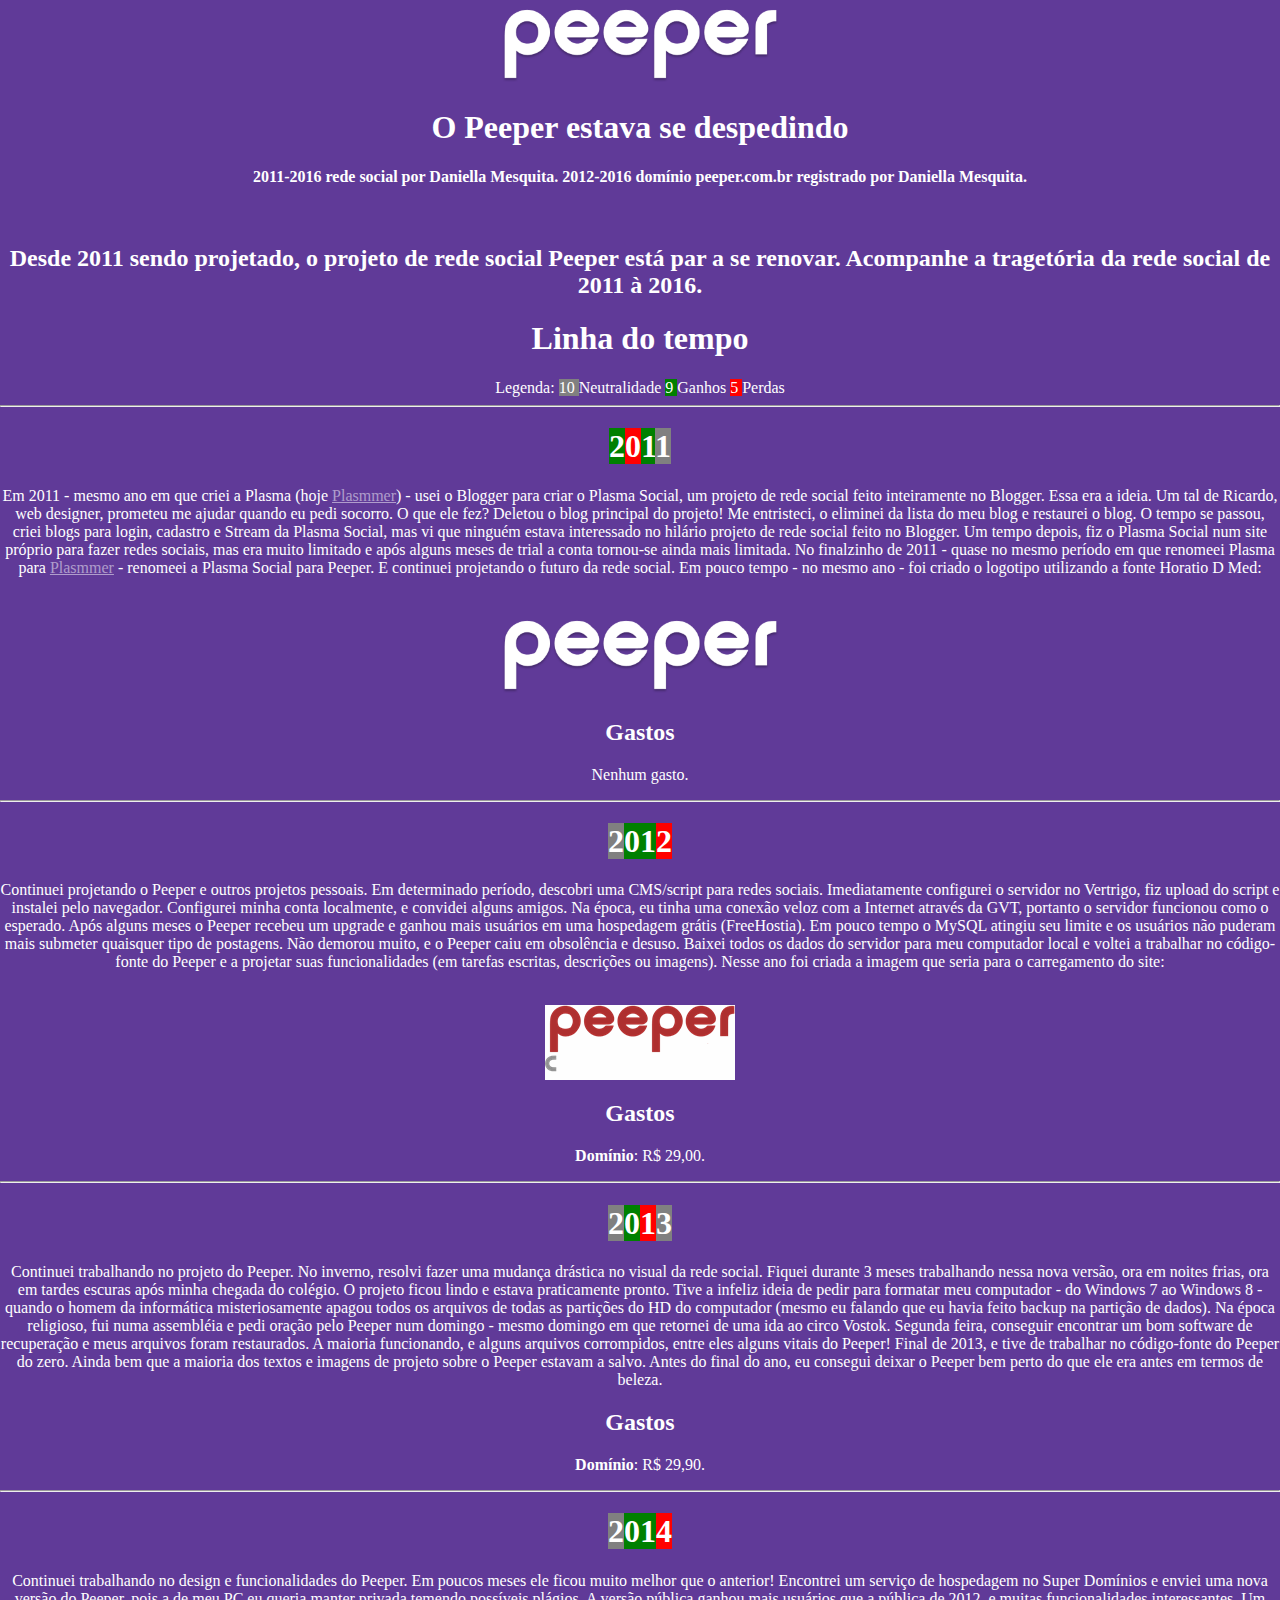
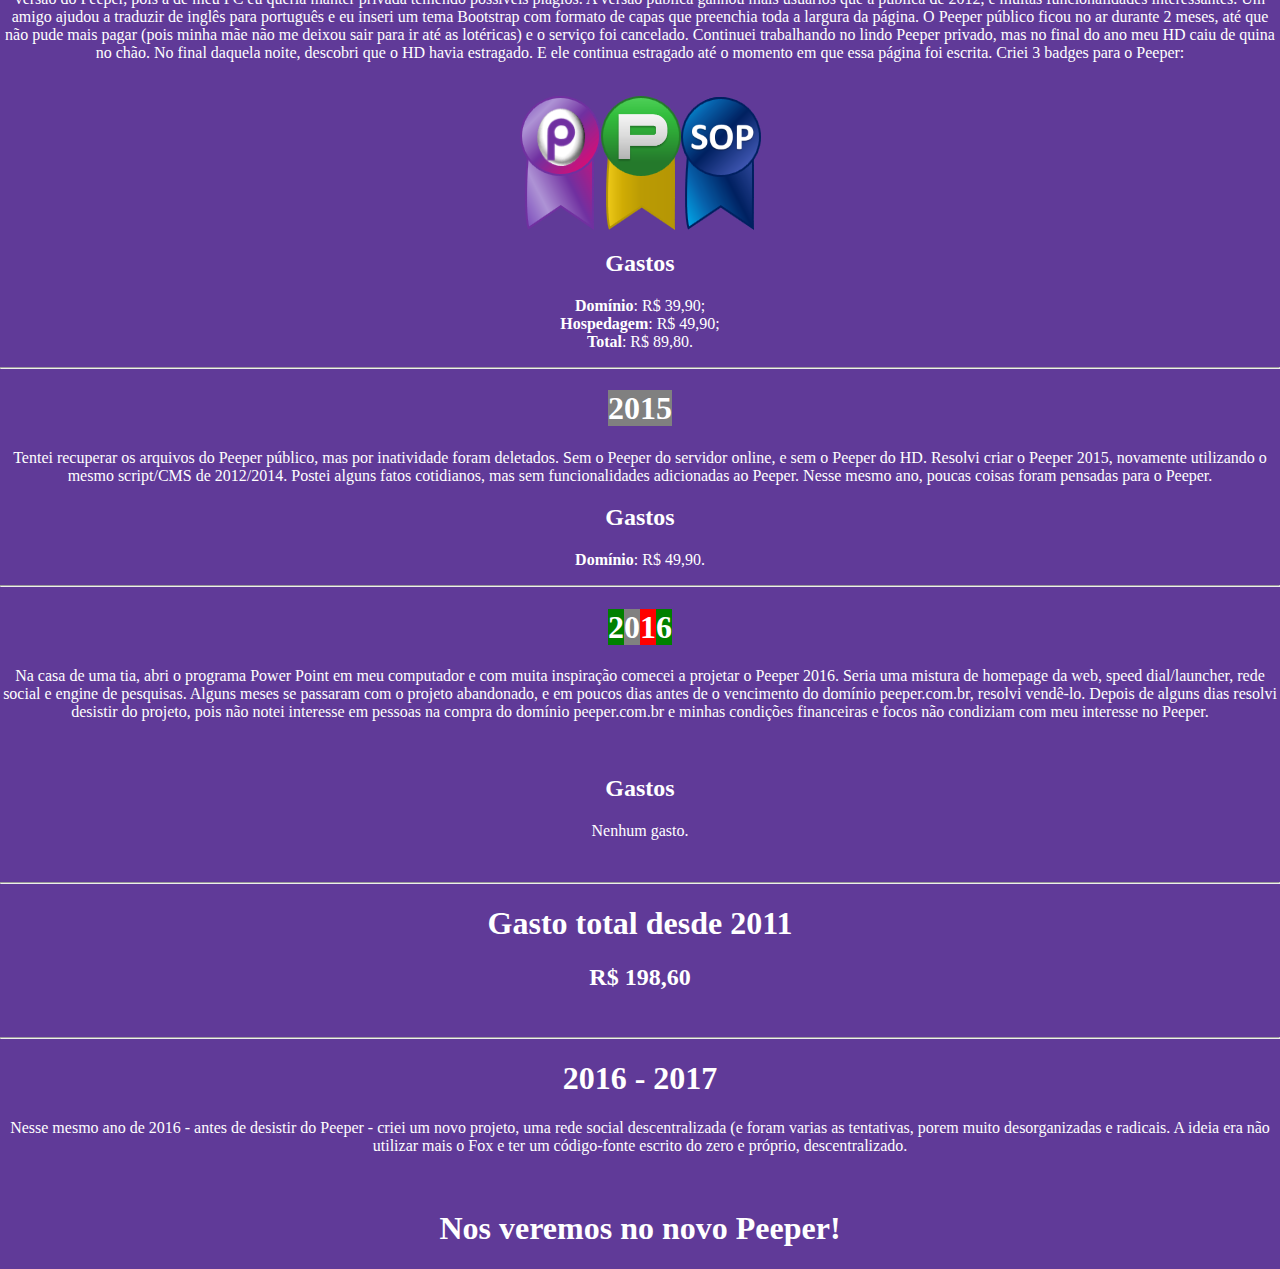
==== commit 6ce9beef: "Snapshot" ====
--- a/index.html
+++ b/index.html
@@ -45,7 +45,7 @@
 <hr>
 <h1><span style="background:gray">2</span><span style="background:green">01</span><span style="background:red">2</span></h1>
 <p>Continuei projetando o Peeper e outros projetos pessoais. Em 
-determinado per�odo, descobri o phpFox, script para redes sociais. 
+determinado per�odo, descobri uma CMS/script para redes sociais. 
 Imediatamente configurei o servidor no Vertrigo, fiz upload do script e 
 instalei pelo navegador. Configurei minha conta localmente, e convidei 
 alguns amigos. Na �poca, eu tinha uma conex�o veloz com a Internet 
@@ -97,7 +97,7 @@
 <h1><span style="background:gray">2015</span></h1>
 <p>Tentei recuperar os arquivos do Peeper p�blico, mas por inatividade 
 foram deletados. Sem o Peeper do servidor online, e sem o Peeper do HD. 
-Resolvi criar o Peeper 2015, novamente utilizando o script phpFox. 
+Resolvi criar o Peeper 2015, novamente utilizando o mesmo script/CMS de 2012/2014. 
 Postei alguns fatos cotidianos, mas sem funcionalidades adicionadas ao 
 Peeper. Nesse mesmo ano, poucas coisas foram pensadas para o Peeper.</p><h2>Gastos</h2><p><b>Dom�nio</b>: R$ 49,90.</p>
 <hr>
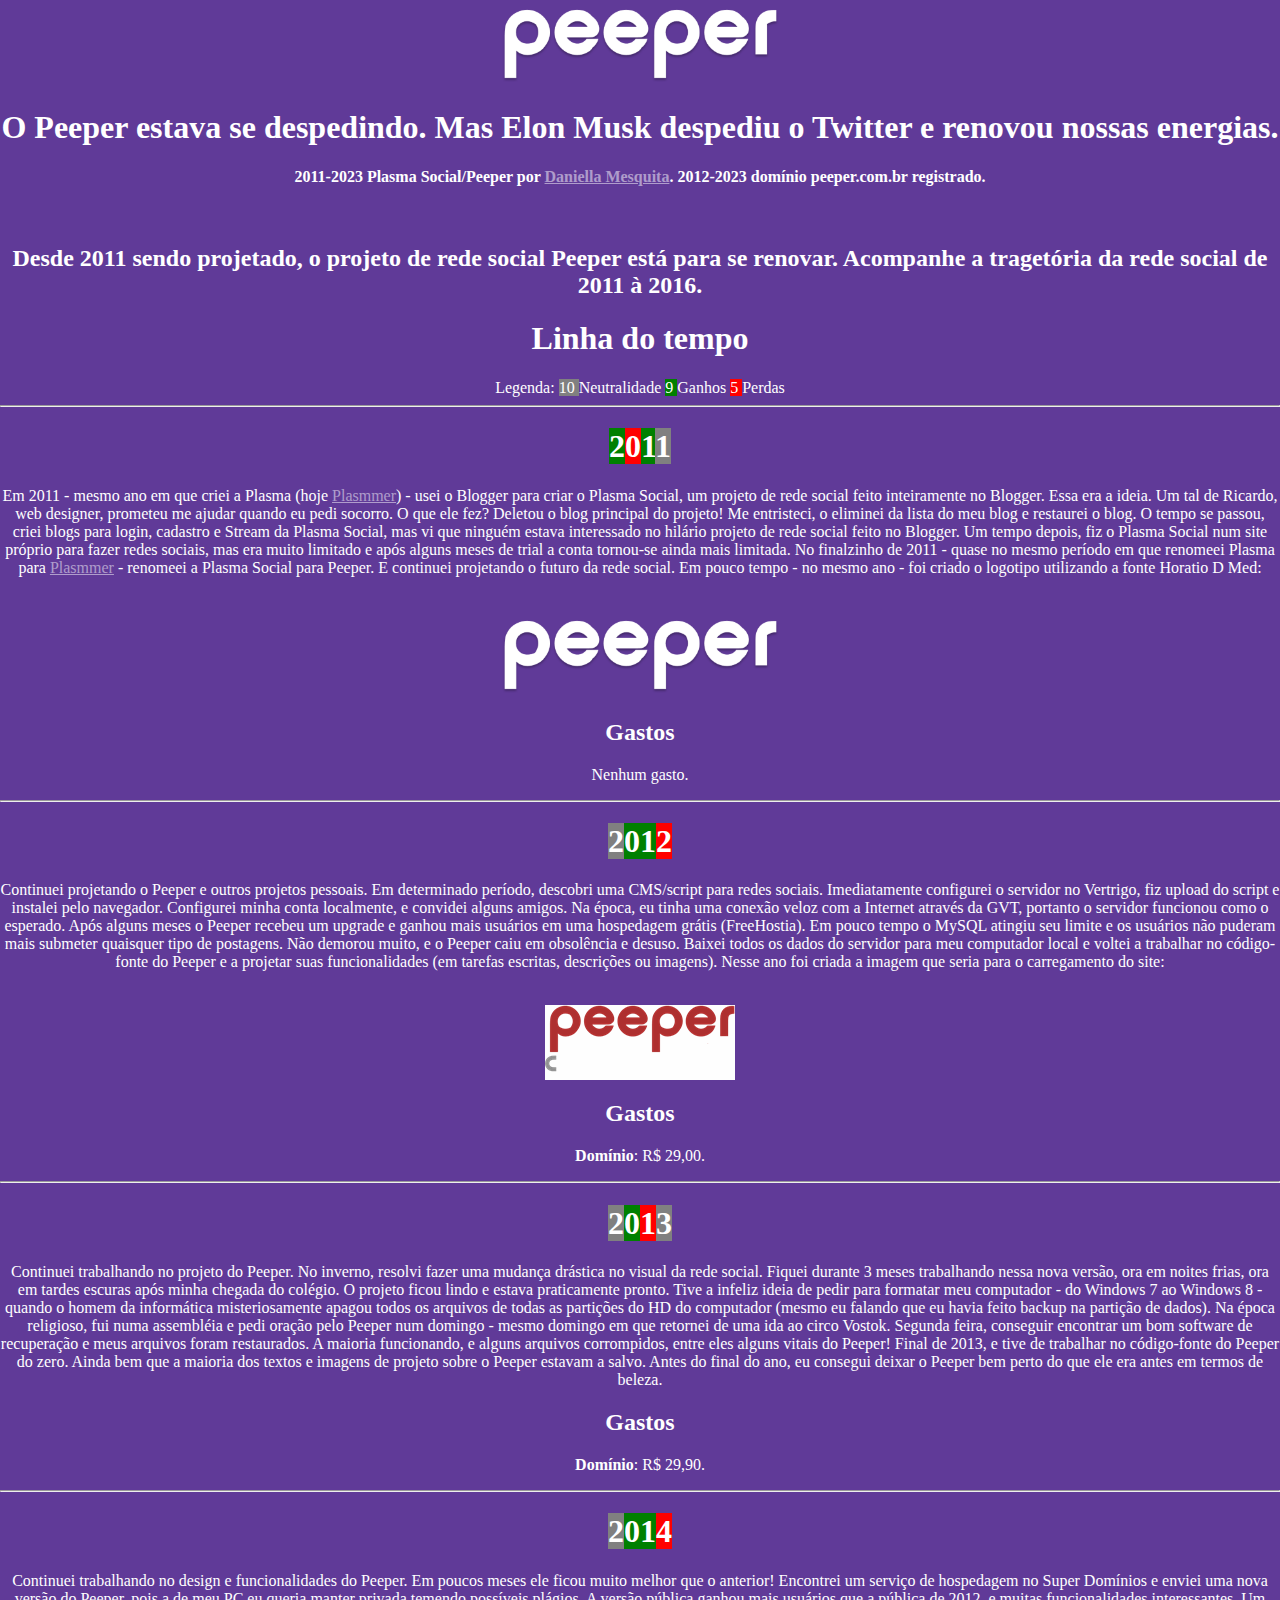
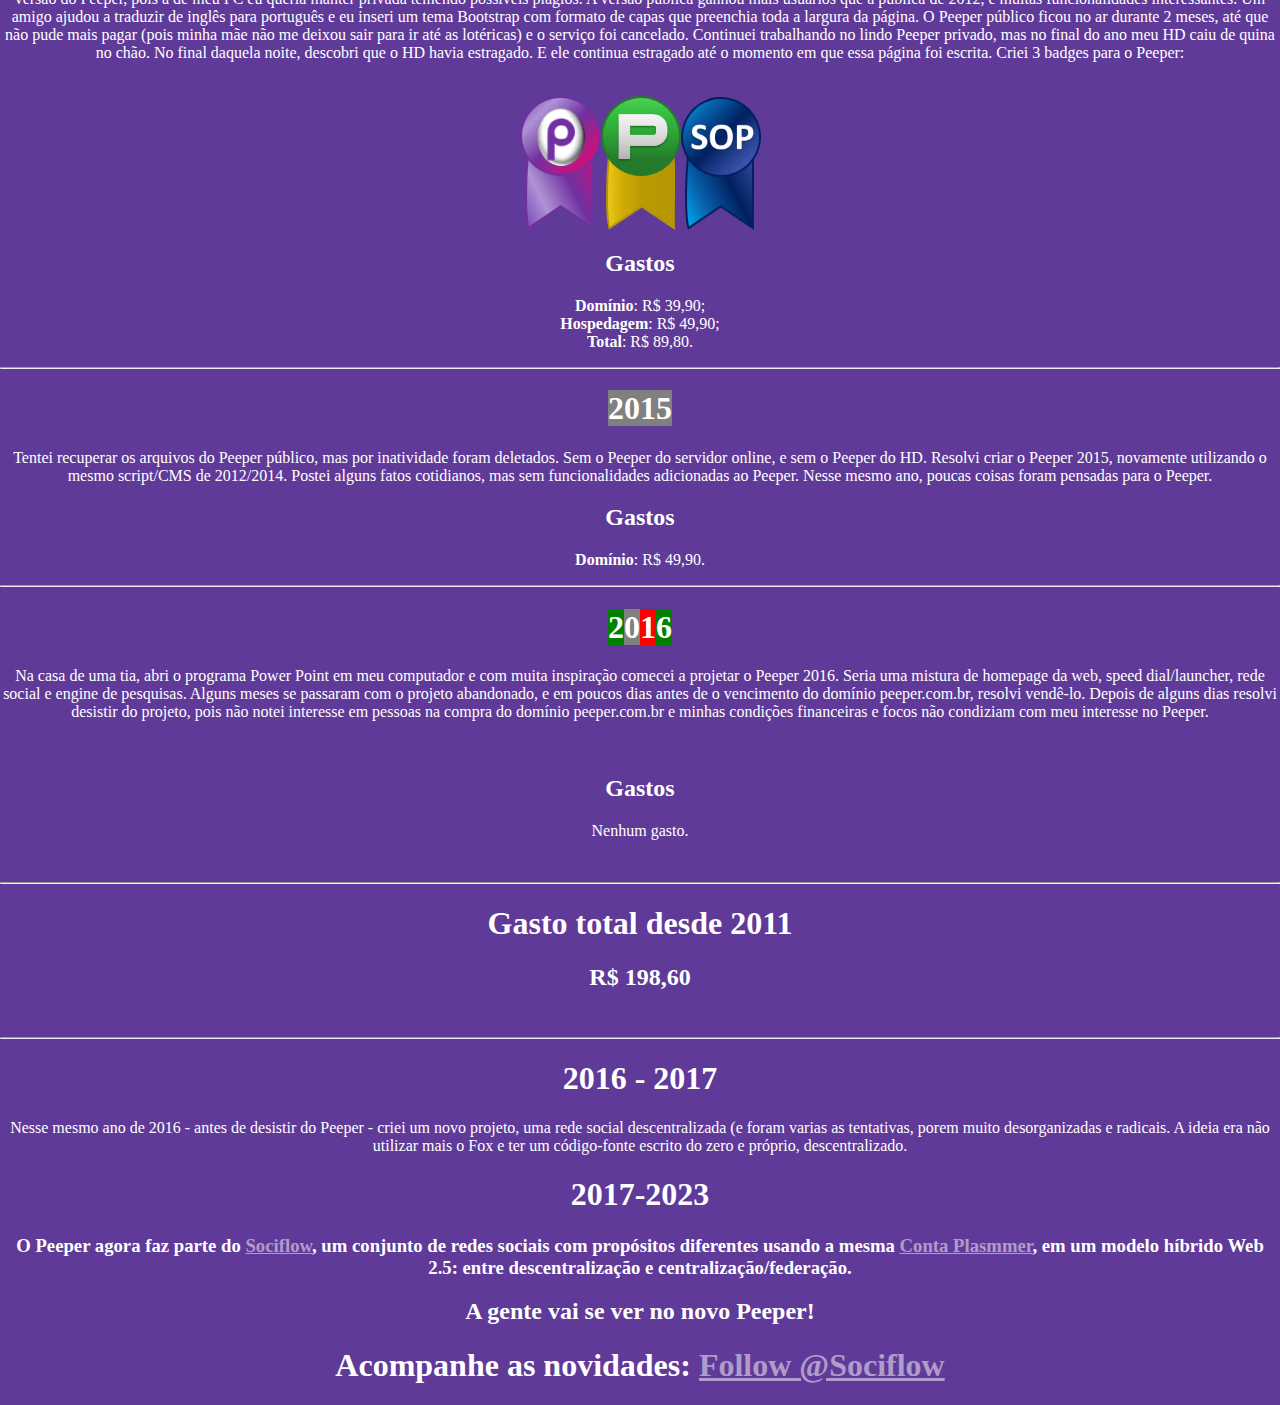
==== commit a357f5b9: "(re)Init" ====
--- a/index.html
+++ b/index.html
@@ -17,11 +17,11 @@
 </script>
 </head>
 <body>
-<center><img src="img/logo.png"><h1>O Peeper estava se despedindo</h1><h4>2011-2016
- rede social por Daniella Mesquita. 
-2012-2016 dom�nio peeper.com.br registrado por Daniella Mesquita.</h4>
+<center><img src="img/logo.png"><h1>O Peeper estava se despedindo. Mas Elon Musk despediu o Twitter e renovou nossas energias.</h1><h4>2011-2023
+ Plasma Social/Peeper por <a href="https://danimesq.com" target="_blank">Daniella Mesquita</a>. 
+2012-2023 dom�nio peeper.com.br registrado.</h4>
 <br><h2>Desde 2011 sendo projetado, o projeto de rede social Peeper est�
- par a se renovar. Acompanhe a traget�ria da rede social
+ para se renovar. Acompanhe a traget�ria da rede social
  de 2011 � 2016.</h2>
 <h1>Linha do tempo</h1><span>Legenda:</span>
 <span style="background:gray"> 10 </span> Neutralidade <span style="background:green"> 9 </span> Ganhos 
@@ -109,6 +109,16 @@
 poucos dias antes de o vencimento do dom�nio peeper.com.br, resolvi 
 vend�-lo. Depois de alguns dias resolvi desistir do projeto, pois n�o 
 notei interesse em pessoas na compra do dom�nio peeper.com.br e minhas 
-condi��es financeiras e focos n�o condiziam com meu interesse no Peeper.</p><br><h2>Gastos</h2><p>Nenhum gasto.</p><br><hr><h1>Gasto total desde 2011</h1><h2>R$ 198,60</h2><br/><hr><h1>2016 - 2017</h1><p>Nesse
- mesmo ano de 2016 - antes de desistir do Peeper - criei um novo projeto, uma rede social descentralizada (e foram varias as tentativas, porem muito desorganizadas e radicais. A ideia era n�o utilizar mais o Fox e ter um c�digo-fonte escrito do zero e pr�prio, descentralizado.</p><br><h1>Nos veremos no novo Peeper!</h1>
- </center>
+condi��es financeiras e focos n�o condiziam com meu interesse no Peeper.</p><br><h2>Gastos</h2><p>Nenhum gasto.</p><br><hr><h1>Gasto total desde 2011</h1><h2>R$ 198,60</h2><br/><hr>
+
+<h1>2016 - 2017</h1><p>Nesse
+ mesmo ano de 2016 - antes de desistir do Peeper - criei um novo projeto, uma rede social descentralizada (e foram varias as tentativas, porem muito desorganizadas e radicais. A ideia era n�o utilizar mais o Fox e ter um c�digo-fonte escrito do zero e pr�prio, descentralizado.</p>
+ 
+<h1>2017-2023</h1>
+
+<h3>O Peeper agora faz parte do <a href="https://twitter.com/Sociflow" target="_blank">Sociflow</a>, um conjunto de redes sociais com prop�sitos diferentes usando a mesma <a href="https://accounts.plasmmer.com/login?redirectto=peeper.com.br" target="_blank">Conta Plasmmer</a>, em um modelo h�brido Web 2.5: entre descentraliza��o e centraliza��o/federa��o.</h3>
+<h2>A gente vai se ver no novo Peeper!</h2>
+ 
+<h1>Acompanhe as novidades: <a href="https://twitter.com/Sociflow?ref_src=twsrc%5Etfw" class="twitter-follow-button" data-show-count="false">Follow @Sociflow</a><script async src="https://platform.twitter.com/widgets.js" charset="utf-8"></script></h1>
+
+</center>
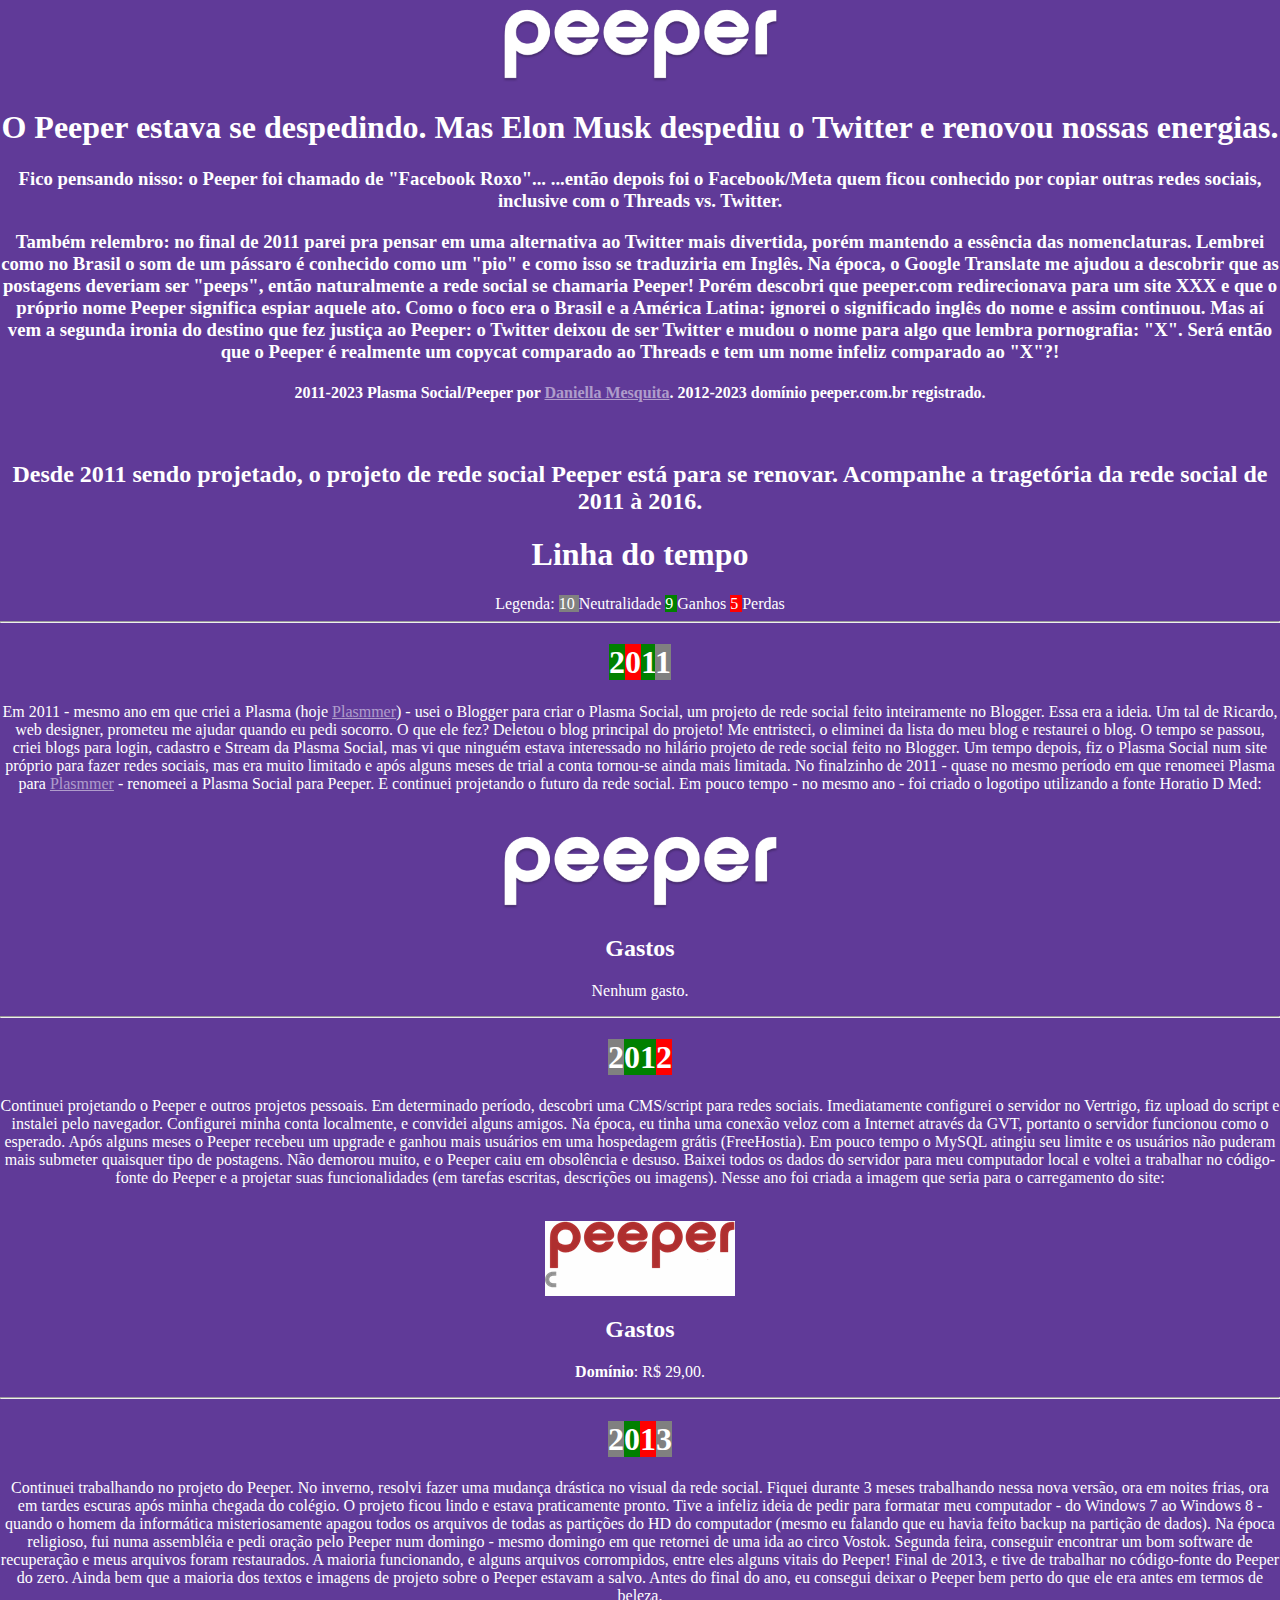
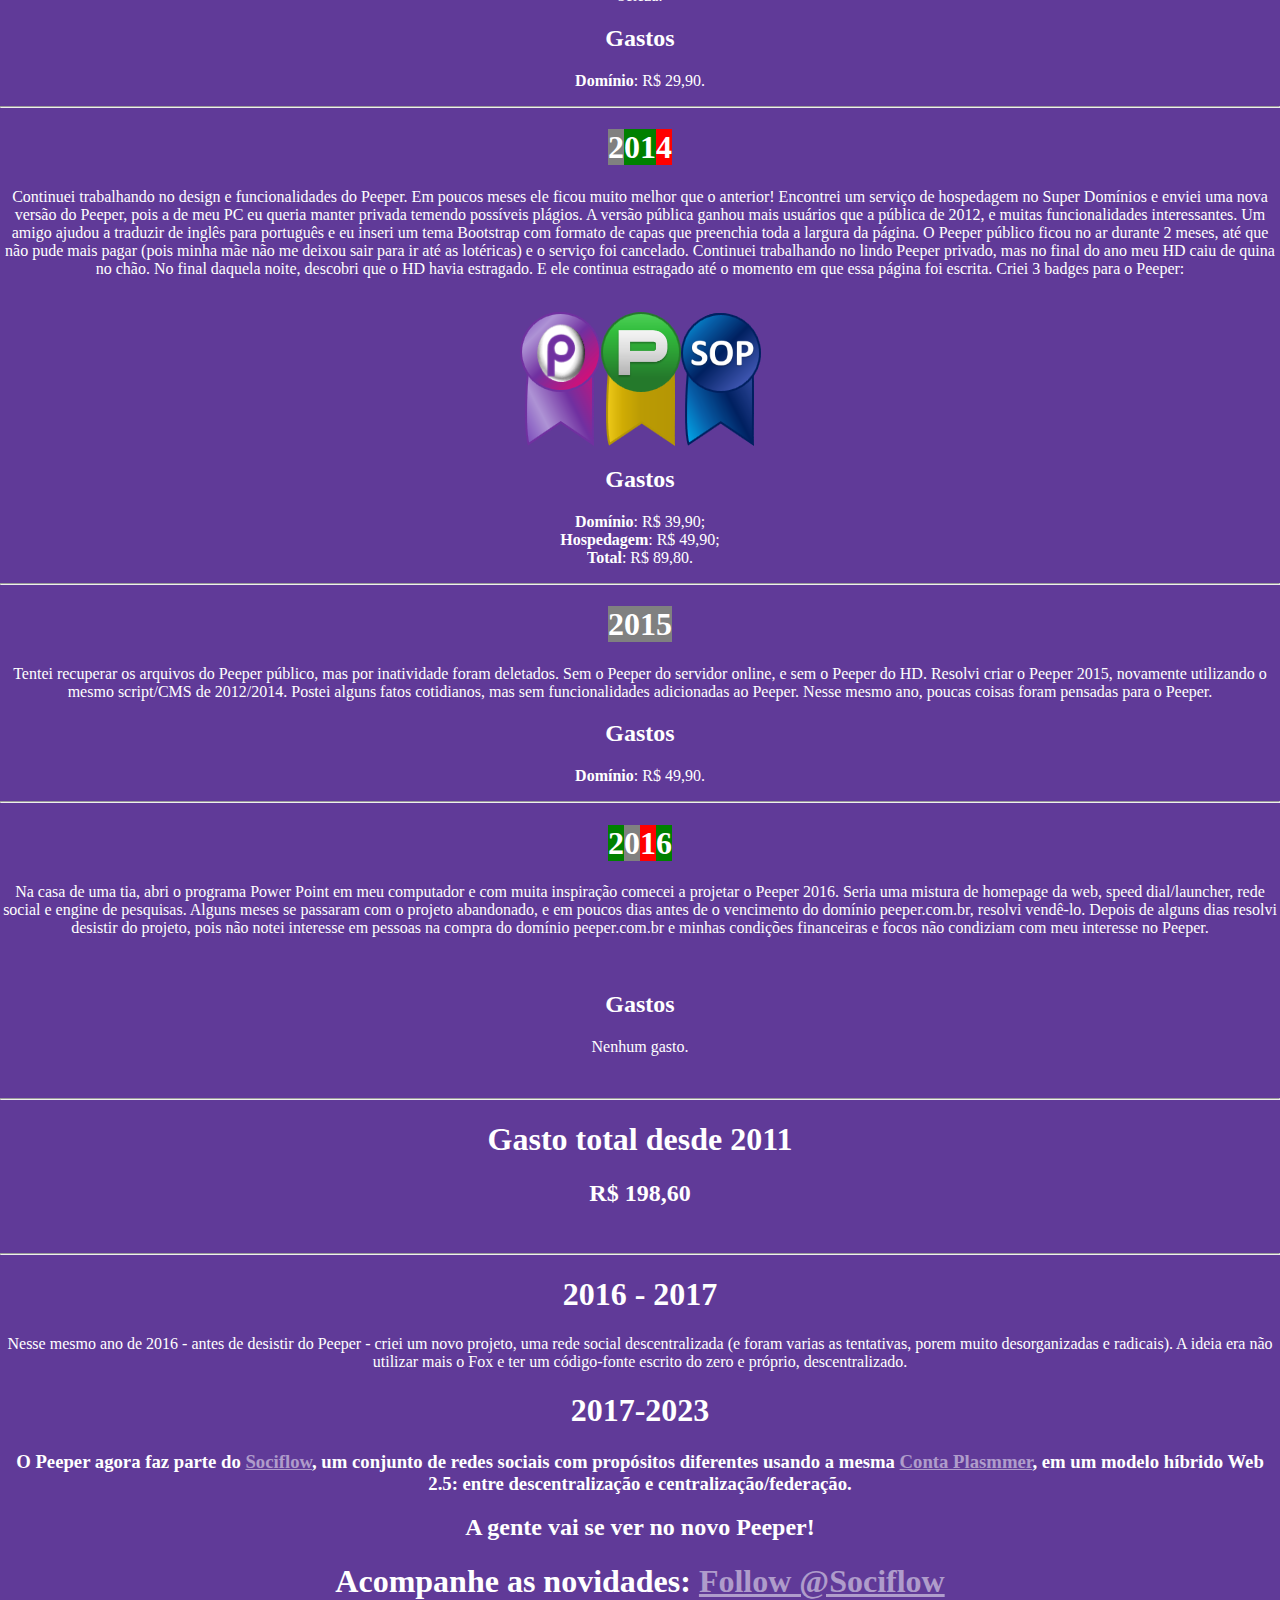
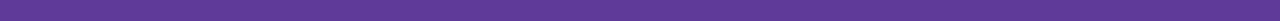
==== commit fcbc8f1b: "about fate helping Peeper" ====
--- a/index.html
+++ b/index.html
@@ -1,5 +1,6 @@
 <html><head>
-<meta http-equiv="content-type" content="text/html; charset=windows-1252">
+<meta charset="utf-8">
+<meta http-equiv="content-type" content="text/html; charset=utf-8" />
 
 <title>Peeper - rede social</title>
 <link rel="shortcut icon" href="img/favicon.png">
@@ -17,12 +18,14 @@
 </script>
 </head>
 <body>
-<center><img src="img/logo.png"><h1>O Peeper estava se despedindo. Mas Elon Musk despediu o Twitter e renovou nossas energias.</h1><h4>2011-2023
+<center><img src="img/logo.png"><h1>O Peeper estava se despedindo. Mas Elon Musk despediu o Twitter e renovou nossas energias.</h1><h3>Fico pensando nisso: o Peeper foi chamado de "Facebook Roxo"... ...então depois foi o Facebook/Meta quem ficou conhecido por copiar outras redes sociais, inclusive com o Threads vs. Twitter.</h3>
+<h3>Também relembro: no final de 2011 parei pra pensar em uma alternativa ao Twitter mais divertida, porém mantendo a essência das nomenclaturas. Lembrei como no Brasil o som de um pássaro é conhecido como um "pio" e como isso se traduziria em Inglês. Na época, o Google Translate me ajudou a descobrir que as postagens deveriam ser "peeps", então naturalmente a rede social se chamaria Peeper! Porém descobri que peeper.com redirecionava para um site XXX e que o próprio nome Peeper significa espiar aquele ato. Como o foco era o Brasil e a América Latina: ignorei o significado inglês do nome e assim continuou. Mas aí vem a segunda ironia do destino que fez justiça ao Peeper: o Twitter deixou de ser Twitter e mudou o nome para algo que lembra pornografia: "X". Será então que o Peeper é realmente um copycat comparado ao Threads e tem um nome infeliz comparado ao "X"?!</h3>
+<h4>2011-2023
  Plasma Social/Peeper por <a href="https://danimesq.com" target="_blank">Daniella Mesquita</a>. 
-2012-2023 dom�nio peeper.com.br registrado.</h4>
-<br><h2>Desde 2011 sendo projetado, o projeto de rede social Peeper est�
- para se renovar. Acompanhe a traget�ria da rede social
- de 2011 � 2016.</h2>
+2012-2023 domínio peeper.com.br registrado.</h4>
+<br><h2>Desde 2011 sendo projetado, o projeto de rede social Peeper está
+ para se renovar. Acompanhe a tragetória da rede social
+ de 2011 à 2016.</h2>
 <h1>Linha do tempo</h1><span>Legenda:</span>
 <span style="background:gray"> 10 </span> Neutralidade <span style="background:green"> 9 </span> Ganhos 
 <span style="background:red"> 5 </span> Perdas<hr>
@@ -33,11 +36,11 @@
 designer, prometeu me ajudar quando eu pedi socorro. O que ele fez? 
 Deletou o blog principal do projeto! Me entristeci, o eliminei da lista 
 do meu blog e restaurei o blog. O tempo se passou, criei blogs para 
-login, cadastro e Stream da Plasma Social, mas vi que ningu�m estava 
-interessado no hil�rio projeto de rede social feito no Blogger. Um tempo
- depois, fiz o Plasma Social num site pr�prio para fazer redes sociais, 
-mas era muito limitado e ap�s alguns meses de trial a conta tornou-se 
-ainda mais limitada. No finalzinho de 2011 - quase no mesmo per�odo em 
+login, cadastro e Stream da Plasma Social, mas vi que ninguém estava 
+interessado no hilário projeto de rede social feito no Blogger. Um tempo
+ depois, fiz o Plasma Social num site próprio para fazer redes sociais, 
+mas era muito limitado e após alguns meses de trial a conta tornou-se 
+ainda mais limitada. No finalzinho de 2011 - quase no mesmo período em 
 que renomeei Plasma para <a href="http://plasmmer.com/">Plasmmer</a>
  - renomeei a Plasma Social para Peeper. E continuei projetando o futuro
  da rede social. Em pouco tempo - no mesmo ano - foi criado o logotipo 
@@ -45,78 +48,78 @@
 <hr>
 <h1><span style="background:gray">2</span><span style="background:green">01</span><span style="background:red">2</span></h1>
 <p>Continuei projetando o Peeper e outros projetos pessoais. Em 
-determinado per�odo, descobri uma CMS/script para redes sociais. 
+determinado período, descobri uma CMS/script para redes sociais. 
 Imediatamente configurei o servidor no Vertrigo, fiz upload do script e 
 instalei pelo navegador. Configurei minha conta localmente, e convidei 
-alguns amigos. Na �poca, eu tinha uma conex�o veloz com a Internet 
-atrav�s da GVT, portanto o servidor funcionou como o esperado. Ap�s 
-alguns meses o Peeper recebeu um upgrade e ganhou mais usu�rios em uma 
-hospedagem gr�tis (FreeHostia). Em pouco tempo o MySQL atingiu seu 
-limite e os usu�rios n�o puderam mais submeter quaisquer tipo de 
-postagens. N�o demorou muito, e o Peeper caiu em obsol�ncia e desuso. 
+alguns amigos. Na época, eu tinha uma conexão veloz com a Internet 
+através da GVT, portanto o servidor funcionou como o esperado. Após 
+alguns meses o Peeper recebeu um upgrade e ganhou mais usuários em uma 
+hospedagem grátis (FreeHostia). Em pouco tempo o MySQL atingiu seu 
+limite e os usuários não puderam mais submeter quaisquer tipo de 
+postagens. Não demorou muito, e o Peeper caiu em obsolência e desuso. 
 Baixei todos os dados do servidor para meu computador local e voltei a 
-trabalhar no c�digo-fonte do Peeper e a projetar suas funcionalidades 
-(em tarefas escritas, descri��es ou imagens). Nesse ano foi criada a 
-imagem que seria para o carregamento do site:</p><br><img src="img/loading.gif"><br><h2>Gastos</h2><p><b>Dom�nio</b>: R$ 29,00.</p>
+trabalhar no código-fonte do Peeper e a projetar suas funcionalidades 
+(em tarefas escritas, descrições ou imagens). Nesse ano foi criada a 
+imagem que seria para o carregamento do site:</p><br><img src="img/loading.gif"><br><h2>Gastos</h2><p><b>Domínio</b>: R$ 29,00.</p>
 <hr>
 <h1><span style="background:gray">2</span><span style="background:green">0</span><span style="background:red">1</span><span style="background:gray">3</span></h1>
 <p>Continuei trabalhando no projeto do Peeper. No inverno, resolvi fazer
- uma mudan�a dr�stica no visual da rede social. Fiquei durante 3 meses 
-trabalhando nessa nova vers�o, ora em noites frias, ora em tardes 
-escuras ap�s minha chegada do col�gio. O projeto ficou lindo e estava 
+ uma mudança drástica no visual da rede social. Fiquei durante 3 meses 
+trabalhando nessa nova versão, ora em noites frias, ora em tardes 
+escuras após minha chegada do colégio. O projeto ficou lindo e estava 
 praticamente pronto. Tive a infeliz ideia de pedir para formatar meu 
-computador - do Windows 7 ao Windows 8 - quando o homem da inform�tica 
-misteriosamente apagou todos os arquivos de todas as parti��es do HD do 
-computador (mesmo eu falando que eu havia feito backup na parti��o de 
-dados). Na �poca religioso, fui numa assembl�ia e pedi ora��o pelo 
+computador - do Windows 7 ao Windows 8 - quando o homem da informática 
+misteriosamente apagou todos os arquivos de todas as partições do HD do 
+computador (mesmo eu falando que eu havia feito backup na partição de 
+dados). Na época religioso, fui numa assembléia e pedi oração pelo 
 Peeper num domingo - mesmo domingo em que retornei de uma ida ao circo 
 Vostok. Segunda feira, conseguir encontrar um bom software de 
-recupera��o e meus arquivos foram restaurados. A maioria funcionando, e 
+recuperação e meus arquivos foram restaurados. A maioria funcionando, e 
 alguns arquivos corrompidos, entre eles alguns vitais do Peeper! Final 
-de 2013, e tive de trabalhar no c�digo-fonte do Peeper do zero. Ainda 
+de 2013, e tive de trabalhar no código-fonte do Peeper do zero. Ainda 
 bem que a maioria dos textos e imagens de projeto sobre o Peeper estavam
  a salvo. Antes do final do ano, eu consegui deixar o Peeper bem perto 
-do que ele era antes em termos de beleza.</p><h2>Gastos</h2><p><b>Dom�nio</b>: R$ 29,90.</p>
+do que ele era antes em termos de beleza.</p><h2>Gastos</h2><p><b>Domínio</b>: R$ 29,90.</p>
 <hr>
 <h1><span style="background:gray">2</span><span style="background:green">01</span><span style="background:red">4</span></h1>
 <p>Continuei trabalhando no design e funcionalidades do Peeper. Em 
-poucos meses ele ficou muito melhor que o anterior! Encontrei um servi�o
- de hospedagem no Super Dom�nios e enviei uma nova vers�o do Peeper, 
-pois a de meu PC eu queria manter privada temendo poss�veis pl�gios. A 
-vers�o p�blica ganhou mais usu�rios que a p�blica de 2012, e muitas 
-funcionalidades interessantes. Um amigo ajudou a traduzir de ingl�s para
- portugu�s e eu inseri um tema Bootstrap com formato de capas que 
-preenchia toda a largura da p�gina. O Peeper p�blico ficou no ar durante
- 2 meses, at� que n�o pude mais pagar (pois minha m�e n�o me deixou sair
- para ir at� as lot�ricas) e o servi�o foi cancelado. Continuei 
+poucos meses ele ficou muito melhor que o anterior! Encontrei um serviço
+ de hospedagem no Super Domínios e enviei uma nova versão do Peeper, 
+pois a de meu PC eu queria manter privada temendo possíveis plágios. A 
+versão pública ganhou mais usuários que a pública de 2012, e muitas 
+funcionalidades interessantes. Um amigo ajudou a traduzir de inglês para
+ português e eu inseri um tema Bootstrap com formato de capas que 
+preenchia toda a largura da página. O Peeper público ficou no ar durante
+ 2 meses, até que não pude mais pagar (pois minha mãe não me deixou sair
+ para ir até as lotéricas) e o serviço foi cancelado. Continuei 
 trabalhando no lindo Peeper privado, mas no final do ano meu HD caiu de 
-quina no ch�o. No final daquela noite, descobri que o HD havia 
-estragado. E ele continua estragado at� o momento em que essa p�gina foi
- escrita. Criei 3 badges para o Peeper:</p><br><img src="img/pioneerbadge.png"><img src="img/plasmmerbadge.png"><img src="img/sopbadge.png"><h2>Gastos</h2><p><b>Dom�nio</b>: R$ 39,90;<br><b>Hospedagem</b>: R$ 49,90;<br><b>Total</b>: R$ 89,80.</p>
+quina no chão. No final daquela noite, descobri que o HD havia 
+estragado. E ele continua estragado até o momento em que essa página foi
+ escrita. Criei 3 badges para o Peeper:</p><br><img src="img/pioneerbadge.png"><img src="img/plasmmerbadge.png"><img src="img/sopbadge.png"><h2>Gastos</h2><p><b>Domínio</b>: R$ 39,90;<br><b>Hospedagem</b>: R$ 49,90;<br><b>Total</b>: R$ 89,80.</p>
 <hr>
 <h1><span style="background:gray">2015</span></h1>
-<p>Tentei recuperar os arquivos do Peeper p�blico, mas por inatividade 
+<p>Tentei recuperar os arquivos do Peeper público, mas por inatividade 
 foram deletados. Sem o Peeper do servidor online, e sem o Peeper do HD. 
 Resolvi criar o Peeper 2015, novamente utilizando o mesmo script/CMS de 2012/2014. 
 Postei alguns fatos cotidianos, mas sem funcionalidades adicionadas ao 
-Peeper. Nesse mesmo ano, poucas coisas foram pensadas para o Peeper.</p><h2>Gastos</h2><p><b>Dom�nio</b>: R$ 49,90.</p>
+Peeper. Nesse mesmo ano, poucas coisas foram pensadas para o Peeper.</p><h2>Gastos</h2><p><b>Domínio</b>: R$ 49,90.</p>
 <hr>
 <h1><span style="background:green">2</span><span style="background:gray">0</span><span style="background:red">1</span><span style="background:green">6</span></h1>
 <p>Na casa de uma tia, abri o programa Power Point em meu computador e 
-com muita inspira��o comecei a projetar o Peeper 2016. Seria uma mistura
+com muita inspiração comecei a projetar o Peeper 2016. Seria uma mistura
  de homepage da web, speed dial/launcher, rede social e engine de 
 pesquisas. Alguns meses se passaram com o projeto abandonado, e em 
-poucos dias antes de o vencimento do dom�nio peeper.com.br, resolvi 
-vend�-lo. Depois de alguns dias resolvi desistir do projeto, pois n�o 
-notei interesse em pessoas na compra do dom�nio peeper.com.br e minhas 
-condi��es financeiras e focos n�o condiziam com meu interesse no Peeper.</p><br><h2>Gastos</h2><p>Nenhum gasto.</p><br><hr><h1>Gasto total desde 2011</h1><h2>R$ 198,60</h2><br/><hr>
+poucos dias antes de o vencimento do domínio peeper.com.br, resolvi 
+vendê-lo. Depois de alguns dias resolvi desistir do projeto, pois não 
+notei interesse em pessoas na compra do domínio peeper.com.br e minhas 
+condições financeiras e focos não condiziam com meu interesse no Peeper.</p><br><h2>Gastos</h2><p>Nenhum gasto.</p><br><hr><h1>Gasto total desde 2011</h1><h2>R$ 198,60</h2><br/><hr>
 
 <h1>2016 - 2017</h1><p>Nesse
- mesmo ano de 2016 - antes de desistir do Peeper - criei um novo projeto, uma rede social descentralizada (e foram varias as tentativas, porem muito desorganizadas e radicais. A ideia era n�o utilizar mais o Fox e ter um c�digo-fonte escrito do zero e pr�prio, descentralizado.</p>
+ mesmo ano de 2016 - antes de desistir do Peeper - criei um novo projeto, uma rede social descentralizada (e foram varias as tentativas, porem muito desorganizadas e radicais). A ideia era não utilizar mais o Fox e ter um código-fonte escrito do zero e próprio, descentralizado.</p>
  
 <h1>2017-2023</h1>
 
-<h3>O Peeper agora faz parte do <a href="https://twitter.com/Sociflow" target="_blank">Sociflow</a>, um conjunto de redes sociais com prop�sitos diferentes usando a mesma <a href="https://accounts.plasmmer.com/login?redirectto=peeper.com.br" target="_blank">Conta Plasmmer</a>, em um modelo h�brido Web 2.5: entre descentraliza��o e centraliza��o/federa��o.</h3>
+<h3>O Peeper agora faz parte do <a href="https://twitter.com/Sociflow" target="_blank">Sociflow</a>, um conjunto de redes sociais com propósitos diferentes usando a mesma <a href="https://accounts.plasmmer.com/login?redirectto=peeper.com.br" target="_blank">Conta Plasmmer</a>, em um modelo híbrido Web 2.5: entre descentralização e centralização/federação.</h3>
 <h2>A gente vai se ver no novo Peeper!</h2>
  
 <h1>Acompanhe as novidades: <a href="https://twitter.com/Sociflow?ref_src=twsrc%5Etfw" class="twitter-follow-button" data-show-count="false">Follow @Sociflow</a><script async src="https://platform.twitter.com/widgets.js" charset="utf-8"></script></h1>
